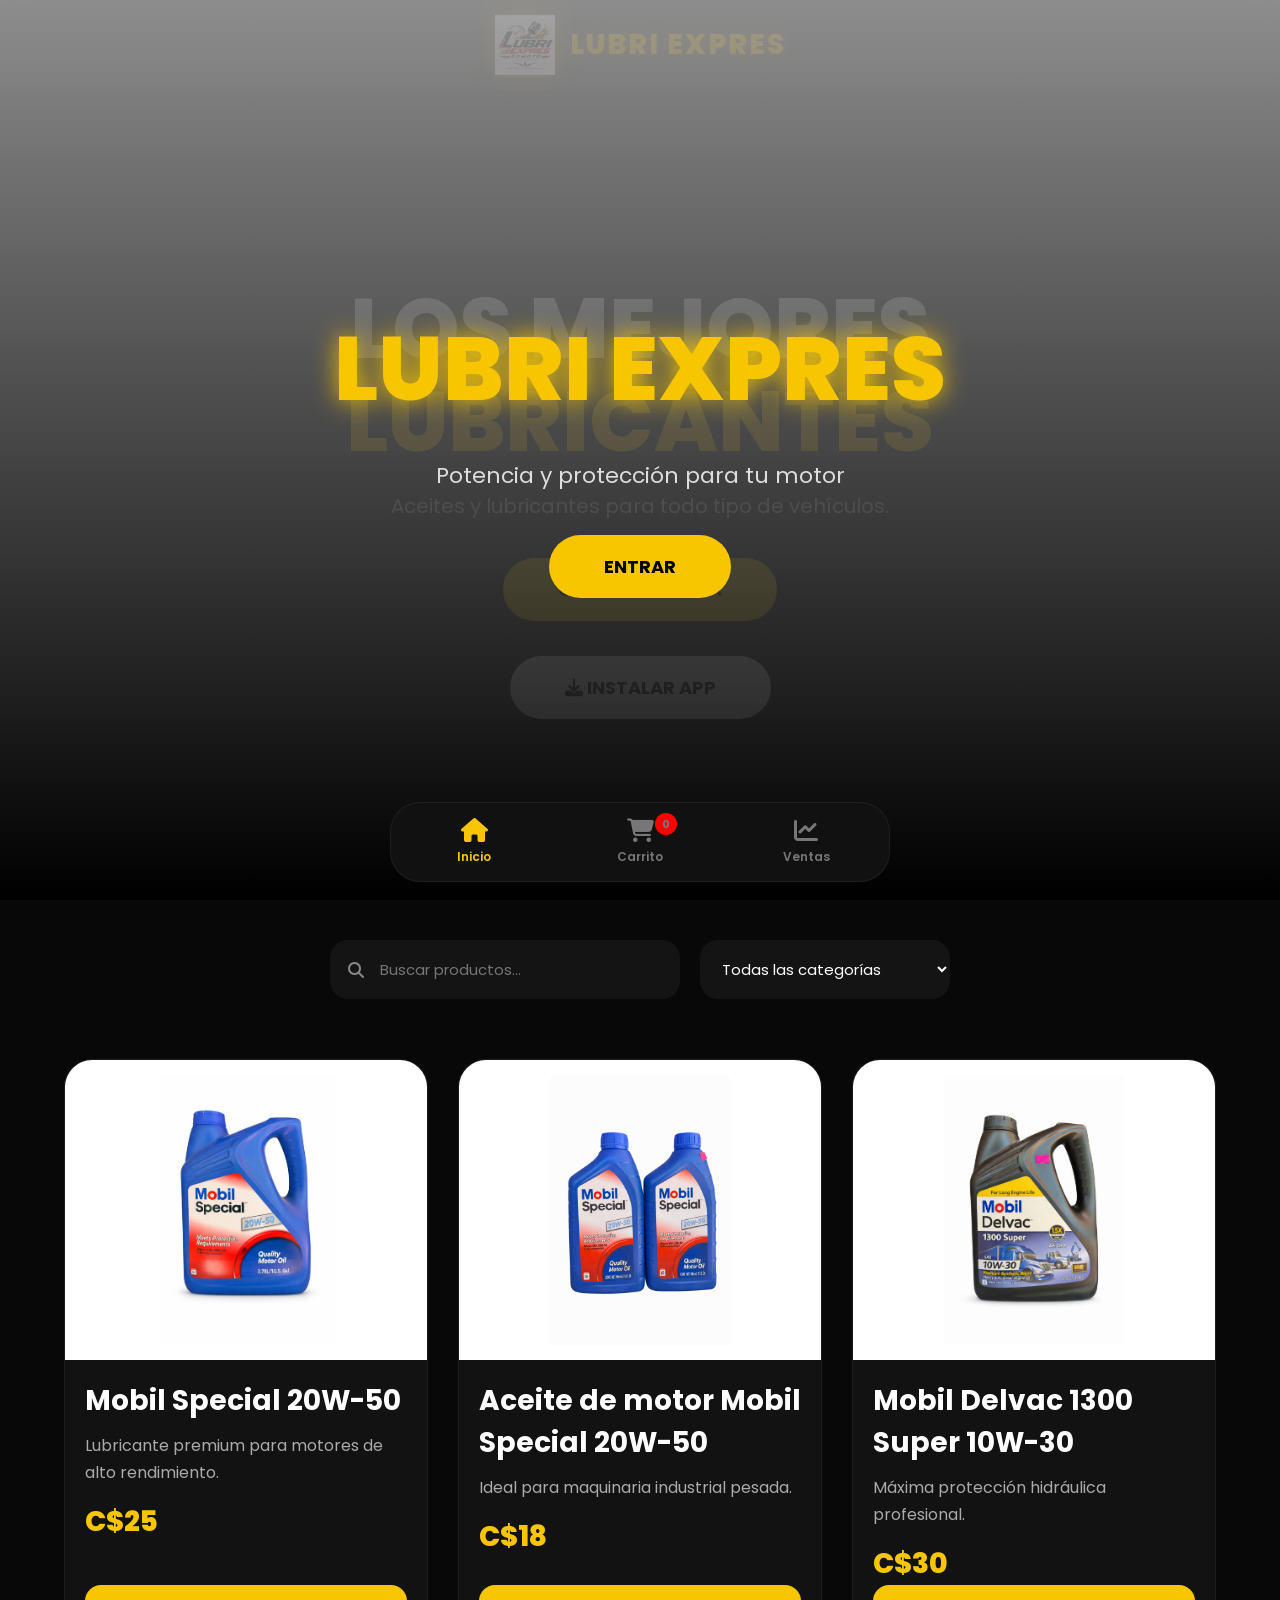
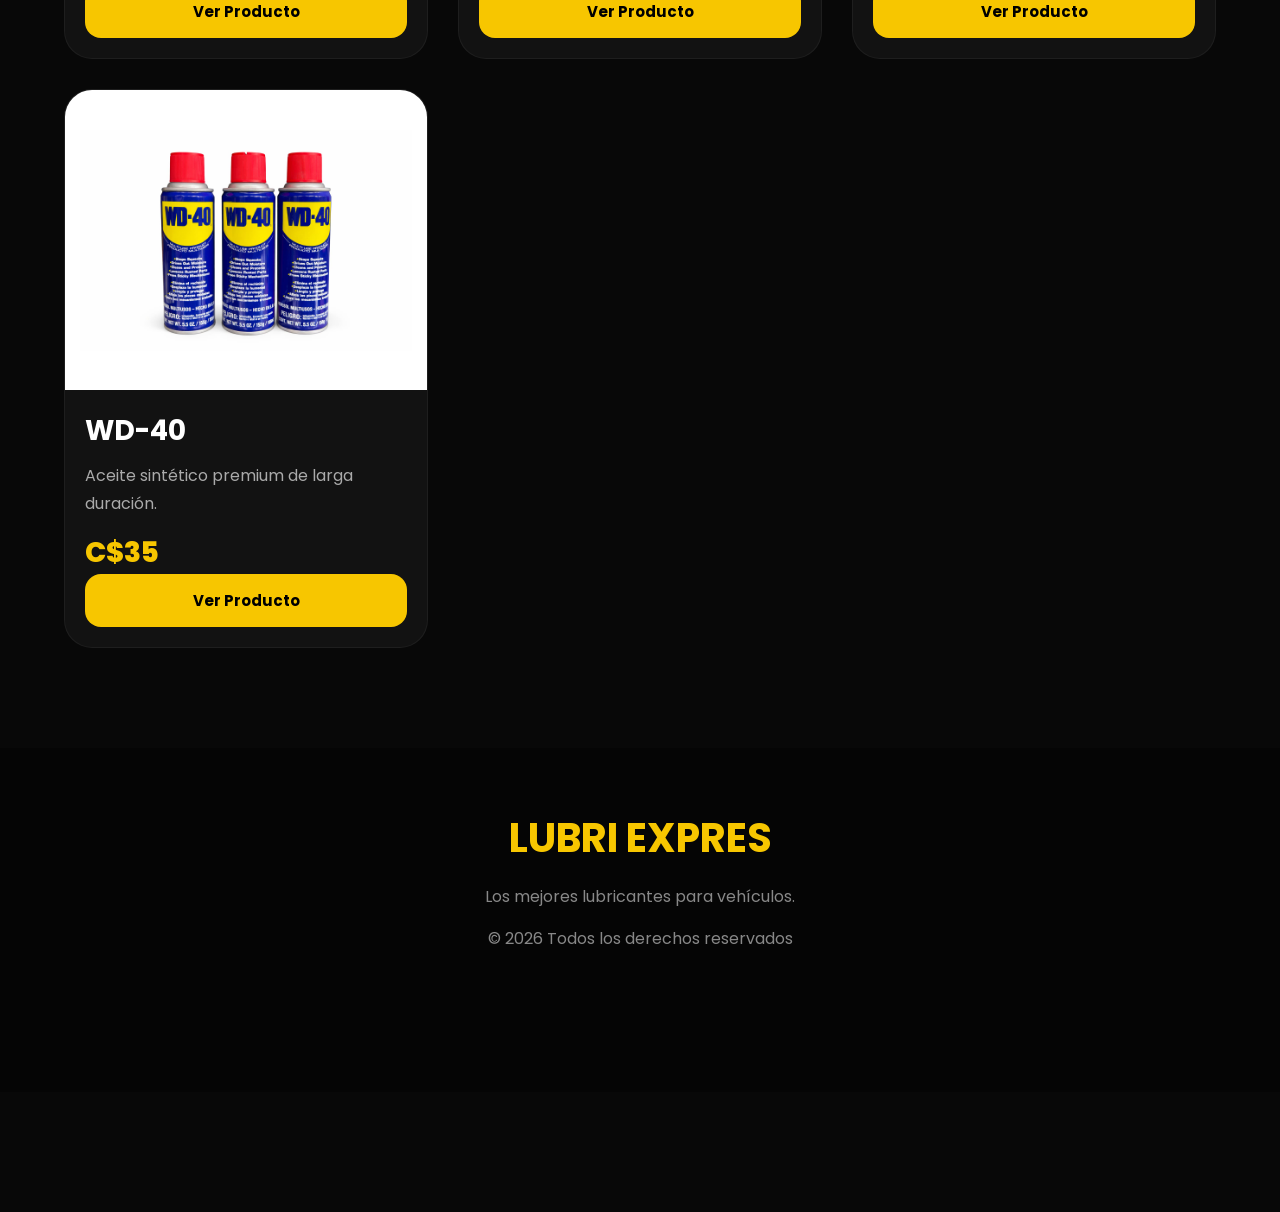
==== index.html @ b1c3447f "YA" ====
<!DOCTYPE html>
<html lang="es">
<head>

<meta charset="UTF-8">
<meta name="viewport" content="width=device-width, initial-scale=1.0">

<title>LUBRI EXPRES</title>

<link rel="icon" href="logo.jpeg">

<link rel="manifest" href="manifest.json">

<meta name="theme-color" content="#f7c600">
<meta name="mobile-web-app-capable" content="yes">
<meta name="apple-mobile-web-app-capable" content="yes">
<meta name="apple-mobile-web-app-status-bar-style" content="black">

<!-- ICONOS -->
<link rel="stylesheet"
href="https://cdnjs.cloudflare.com/ajax/libs/font-awesome/6.5.1/css/all.min.css"/>

<!-- FUENTE -->
<link rel="preconnect" href="https://fonts.googleapis.com">

<link href="https://fonts.googleapis.com/css2?family=Poppins:wght@300;400;500;600;700;800&display=swap"
rel="stylesheet">

<style>

*{
margin:0;
padding:0;
box-sizing:border-box;
font-family:'Poppins',sans-serif;
scroll-behavior:smooth;
}

body{
background:#080808;
color:white;
overflow-x:hidden;
padding-bottom:120px;
}

/* SCROLL */

::-webkit-scrollbar{
width:6px;
}

::-webkit-scrollbar-thumb{
background:#f7c600;
border-radius:20px;
}

/* PANTALLA INICIO */

.inicio{
position:fixed;
top:0;
left:0;
width:100%;
height:100vh;
background:
linear-gradient(rgb(151 151 151 / 88%),rgba(0,0,0,.94)),
url('https://images.unsplash.com/photo-1503376780353-7e6692767b70?q=80&w=1600');
background-size:cover;
background-position:center;
display:flex;
justify-content:center;
align-items:center;
flex-direction:column;
z-index:999999;
padding:20px;
text-align:center;
transition:1s;
}

.inicio h1{
font-size:90px;
font-weight:800;
color:#f7c600;
text-shadow:0 0 25px #f7c600;
}

.inicio p{
margin-top:20px;
font-size:22px;
color:#ddd;
max-width:700px;
line-height:1.7;
}

.inicio button{
margin-top:40px;
padding:18px 55px;
border:none;
border-radius:60px;
background:#f7c600;
font-size:18px;
font-weight:700;
cursor:pointer;
transition:.4s;
}

.inicio button:hover{
transform:scale(1.08);
}

/* HERO */

.hero{
min-height:100vh;
background:
linear-gradient(rgb(81 81 81 / 75%),rgba(0,0,0,.85)),
url('https://images.unsplash.com/photo-1487754180451-c456f719a1fc?q=80&w=1600');
background-size:cover;
background-position:center;
display:flex;
justify-content:center;
align-items:center;
flex-direction:column;
text-align:center;
padding:20px;
padding-top:120px;
}

.hero h1{
font-size:85px;
font-weight:800;
max-width:1000px;
line-height:1.1;
}

.hero span{
color:#f7c600;
}

.hero p{
margin-top:20px;
font-size:20px;
max-width:700px;
line-height:1.7;
color:#ddd;
}

.hero button{
margin-top:35px;
padding:18px 55px;
border:none;
border-radius:60px;
background:#f7c600;
font-size:18px;
font-weight:700;
cursor:pointer;
transition:.4s;
}

.hero button:hover{
transform:scale(1.08);
}

#installBtn{
background:white;
color:black;
display:none;
}

#installBtn:hover{
background:#f7c600;
}

/* FILTROS */

.filtros{
padding:40px 5%;
display:flex;
justify-content:center;
gap:20px;
flex-wrap:wrap;
}

.search-box{
position:relative;
width:350px;
}

.search-box i{
position:absolute;
left:18px;
top:50%;
transform:translateY(-50%);
color:#888;
}

.search-box input{
width:100%;
padding:18px 18px 18px 50px;
background:#141414;
border:none;
border-radius:18px;
color:white;
font-size:15px;
outline:none;
}

select{
padding:18px;
width:250px;
background:#141414;
border:none;
border-radius:18px;
color:white;
font-size:15px;
outline:none;
}

/* PRODUCTOS */

.productos{
padding:20px 5%;
display:grid;
grid-template-columns:
repeat(auto-fit,minmax(300px,1fr));
gap:30px;
}

.card{
background:#121212;
border-radius:28px;
overflow:hidden;
border:1px solid rgba(255,255,255,.05);
transition:.4s;
display:flex;
flex-direction:column;
}

.card:hover{
transform:translateY(-10px);
box-shadow:
0 0 30px rgba(247,198,0,.12),
0 20px 40px rgba(0,0,0,.5);
}

.card-img{
width:100%;
height:300px;
background:#ffffff;
display:flex;
justify-content:center;
align-items:center;
padding:15px;
}

.card-img img{
width:100%;
height:100%;
object-fit:contain;
display:block;
}

.card-content{
padding:20px;
display:flex;
flex-direction:column;
flex:1;
}

.card h3{
font-size:28px;
font-weight:700;
}

.card p{
margin-top:10px;
color:#aaa;
line-height:1.7;
}

.precio{
margin-top:15px;
font-size:28px;
font-weight:800;
color:#f7c600;
}

.card button{
margin-top:auto;
width:100%;
padding:15px;
border:none;
border-radius:16px;
background:#f7c600;
font-size:15px;
font-weight:700;
cursor:pointer;
transition:.3s;
}

.card button:hover{
background:white;
}

/* MODAL */

.modal{
position:fixed;
top:0;
left:0;
width:100%;
height:100%;
background:rgba(0,0,0,.92);
display:none;
justify-content:center;
align-items:center;
padding:20px;
z-index:99999;
}

.modal-content{
background:#101010;
width:100%;
max-width:750px;
border-radius:35px;
overflow:hidden;
animation:show .4s;
border:1px solid rgba(255,255,255,.05);
}

@keyframes show{

from{
transform:scale(.7);
opacity:0;
}

to{
transform:scale(1);
opacity:1;
}

}

.modal-img-box{
position:relative;
background:#ffffff;
display:flex;
justify-content:center;
align-items:center;
padding:20px;
}

.modal-content img{
width:100%;
height:450px;
object-fit:contain;
display:block;
}

.modal-arrows{
position:absolute;
top:50%;
left:0;
width:100%;
display:flex;
justify-content:space-between;
padding:0 15px;
transform:translateY(-50%);
}

.modal-arrows button{
width:50px;
height:50px;
border:none;
border-radius:50%;
background:rgba(0,0,0,.6);
color:white;
font-size:18px;
cursor:pointer;
transition:.3s;
}

.modal-arrows button:hover{
background:#f7c600;
color:black;
}

.modal-info{
padding:30px;
}

.modal-info h2{
font-size:42px;
}

.modal-info p{
margin-top:15px;
line-height:1.8;
color:#bbb;
}

.modal-price{
margin-top:20px;
font-size:36px;
font-weight:800;
color:#f7c600;
}

.modal-buttons{
margin-top:30px;
display:flex;
gap:15px;
}

.modal-buttons button{
flex:1;
padding:16px;
border:none;
border-radius:16px;
font-size:16px;
font-weight:700;
cursor:pointer;
transition:.3s;
}

.close{
background:#ff2d2d;
color:white;
}

.cart{
background:#f7c600;
}

.close:hover{
opacity:.8;
}

.cart:hover{
background:white;
}

/* FOOTER */

footer{
margin-top:80px;
padding:60px 20px 140px;
text-align:center;
background:#050505;
}

footer h2{
font-size:40px;
color:#f7c600;
}

footer p{
margin-top:15px;
color:#888;
line-height:1.7;
}

/* NAV APP */

.bottom-nav{
position:fixed;
bottom:18px;
left:50%;
transform:translateX(-50%);
width:92%;
max-width:500px;
height:80px;
background:rgba(18,18,18,.96);
backdrop-filter:blur(20px);
border-radius:30px;
display:flex;
justify-content:space-around;
align-items:center;
border:1px solid rgba(255,255,255,.06);
z-index:999999;
}

.bottom-btn{
position:relative;
background:none;
border:none;
display:flex;
flex-direction:column;
align-items:center;
justify-content:center;
gap:6px;
color:#777;
font-size:12px;
font-weight:600;
cursor:pointer;
width:100%;
height:100%;
transition:.3s;
}

.bottom-btn i{
font-size:24px;
}

.bottom-btn.active{
color:#f7c600;
}

.bottom-btn:hover{
color:#f7c600;
}

.cart-badge{
position:absolute;
top:10px;
right:28%;
background:red;
min-width:22px;
height:22px;
padding:0 6px;
border-radius:50px;
display:flex;
justify-content:center;
align-items:center;
font-size:11px;
font-weight:bold;
}

/* HEADER */

.header{
position:fixed;
top:0;
left:0;
width:100%;
height:90px;
background:rgba(255, 255, 255, .05);
backdrop-filter:blur(12px);
display:flex;
justify-content:center;
align-items:center;
z-index:99999;
border-bottom:1px solid rgba(255,255,255,.05);
}

.logo-container{
display:flex;
align-items:center;
gap:15px;
}

.logo-container img{
width:60px;
height:60px;
object-fit:contain;
filter:drop-shadow(0 0 10px rgba(247,198,0,.5));
}

.logo-container h2{
font-size:28px;
font-weight:800;
color:#f7c600;
letter-spacing:2px;
text-shadow:0 0 15px rgba(247,198,0,.4);
}

/* RESPONSIVE */

@media(max-width:900px){

.hero h1{
font-size:60px;
}

.productos{
grid-template-columns:
repeat(2,1fr);
}

.card-img{
height:240px;
}

}

@media(max-width:600px){

.hero h1{
font-size:38px;
}

.hero p{
font-size:15px;
}

.inicio h1{
font-size:45px;
}

.inicio p{
font-size:16px;
}

.search-box,
select{
width:100%;
}

.productos{
grid-template-columns:
repeat(2,1fr);
gap:14px;
padding:12px;
}

.card-img{
height:180px;
padding:10px;
}

.card-content{
padding:12px;
}

.card h3{
font-size:16px;
}

.card p{
font-size:12px;
}

.precio{
font-size:20px;
}

.card button{
padding:12px;
font-size:13px;
margin-top:15px;
}

.modal-content img{
height:260px;
}

.modal-info h2{
font-size:28px;
}

.modal-price{
font-size:28px;
}

.modal-buttons{
flex-direction:column;
}

.bottom-nav{
height:75px;
}

}

</style>
</head>

<body>

<header class="header">

<div class="logo-container">

<img src="logo.jpeg" alt="LUBRI EXPRES">

<h2>LUBRI EXPRES</h2>

</div>

</header>

<div class="inicio" id="inicio">

<h1>LUBRI EXPRES</h1>

<p>
Potencia y protección para tu motor
</p>

<button onclick="entrar()">
ENTRAR
</button>

</div>

<section class="hero">

<h1>
LOS MEJORES <span>LUBRICANTES</span>
</h1>

<p>
Aceites y lubricantes para todo tipo de vehículos.
</p>

<button onclick="document.getElementById('productos').scrollIntoView({behavior:'smooth'})">
COMPRAR AHORA
</button>
<button id="installBtn"
onclick="instalarApp()"
style="display:inline-block;">
<i class="fa-solid fa-download"></i>
INSTALAR APP
</button>

</section>

<section class="filtros">

<div class="search-box">

<i class="fa-solid fa-magnifying-glass"></i>

<input
type="text"
id="buscador"
placeholder="Buscar productos..."
>

</div>

<select id="categoria">

<option value="todos">
Todas las categorías
</option>

<option value="motor">
Aceite Motor
</option>

<option value="grasa">
Grasas
</option>

<option value="hidraulico">
Hidráulico
</option>

</select>

</section>

<section class="productos" id="productos"></section>

<div class="modal" id="modal">

<div class="modal-content">

<div class="modal-img-box">

<img id="modal-img">

<div class="modal-arrows">

<button onclick="anteriorImagen()">
<i class="fa-solid fa-chevron-left"></i>
</button>

<button onclick="siguienteImagen()">
<i class="fa-solid fa-chevron-right"></i>
</button>

</div>

</div>

<div class="modal-info">

<h2 id="modal-title"></h2>

<p id="modal-desc"></p>

<div class="modal-price" id="modal-price"></div>

<div class="modal-buttons">

<button class="close"
onclick="cerrarModal()">
Cerrar
</button>

<button class="cart"
onclick="agregarCarrito()">
Agregar al carrito
</button>

</div>

</div>

</div>

</div>

<footer>

<h2>LUBRI EXPRES</h2>

<p>
Los mejores lubricantes para vehículos.
</p>

<p>
© 2026 Todos los derechos reservados
</p>

</footer>

<div class="bottom-nav">

<button class="bottom-btn active">

<i class="fa-solid fa-house"></i>

<span>Inicio</span>

</button>

<button class="bottom-btn"
onclick="window.location.href='carrito.html'">

<i class="fa-solid fa-cart-shopping"></i>

<span>Carrito</span>

<div class="cart-badge"
id="cart-count">
0
</div>

</button>

<button class="bottom-btn">

<i class="fa-solid fa-chart-line"></i>

<span>Ventas</span>

</button>

</div>

<script src="funcion.js"></script>

</body>
</html>
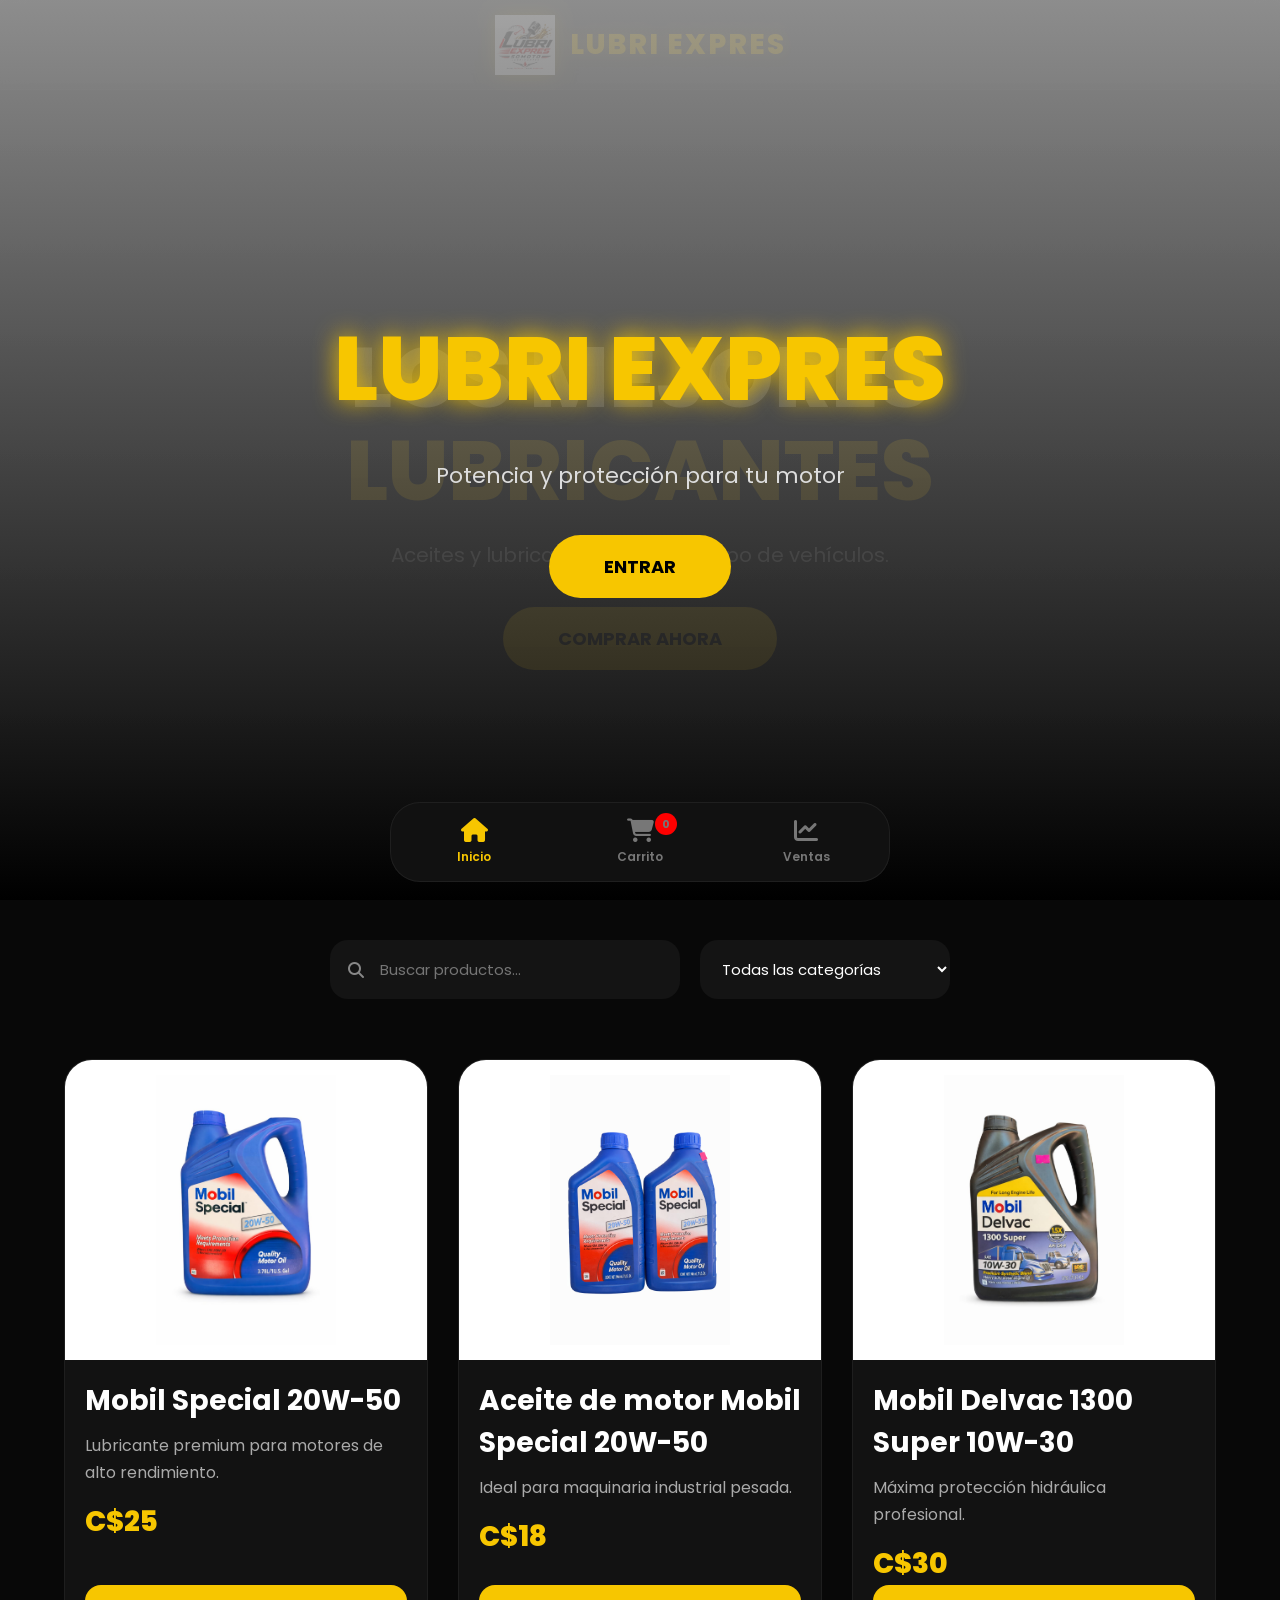
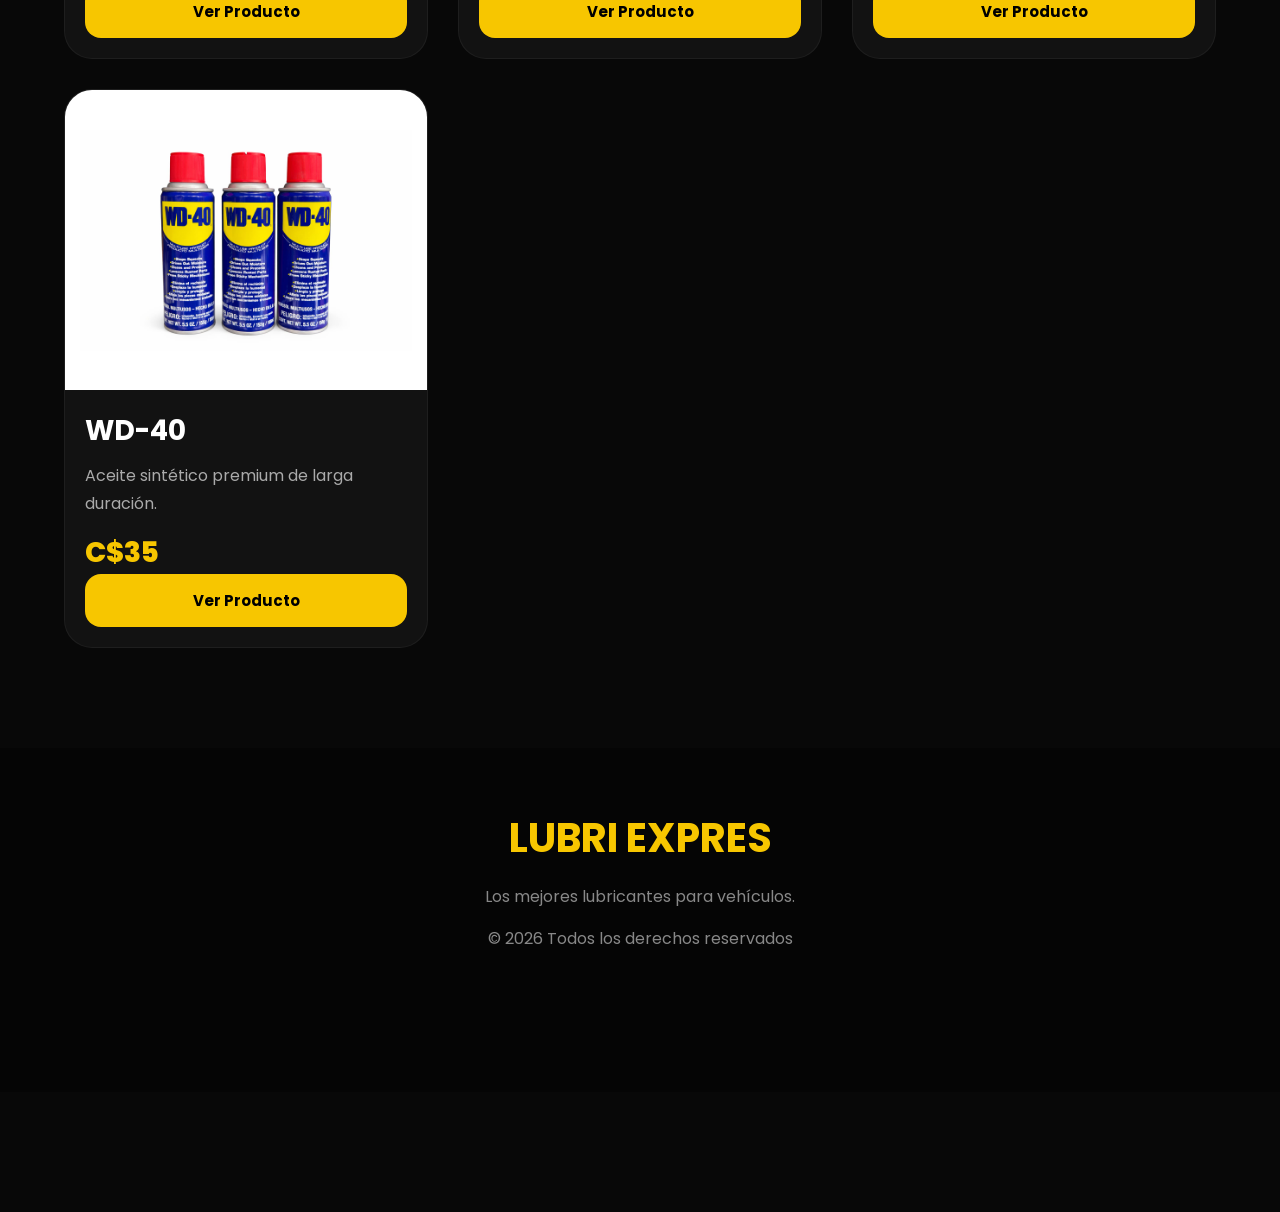
==== commit 4d019e98: "YA" ====
--- a/index.html
+++ b/index.html
@@ -1,4 +1,3 @@
-
 <!DOCTYPE html>
 <html lang="es">
 <head>
@@ -708,9 +707,8 @@
 <button onclick="document.getElementById('productos').scrollIntoView({behavior:'smooth'})">
 COMPRAR AHORA
 </button>
-<button id="installBtn"
-onclick="instalarApp()"
-style="display:inline-block;">
+
+<button id="installBtn" onclick="instalarApp()">
 <i class="fa-solid fa-download"></i>
 INSTALAR APP
 </button>
@@ -856,4 +854,4 @@
 <script src="funcion.js"></script>
 
 </body>
-</html>
+</html>
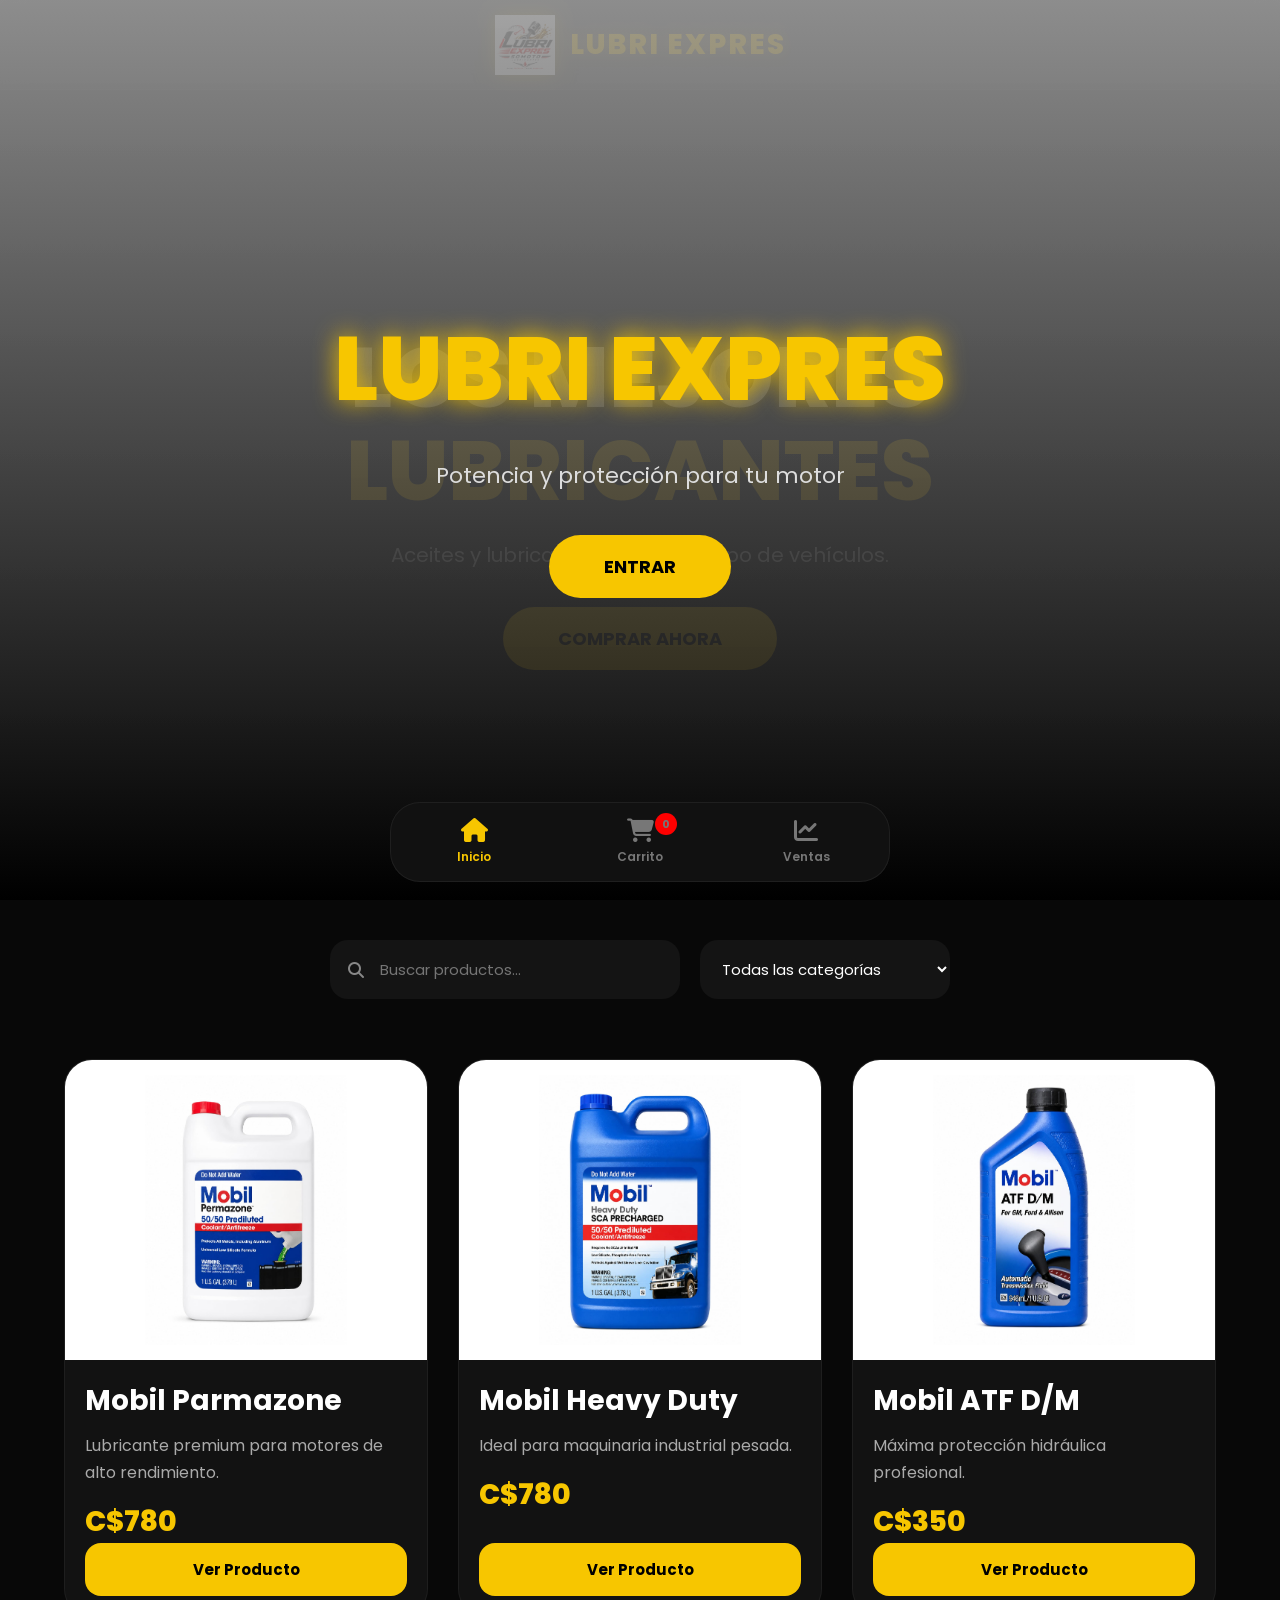
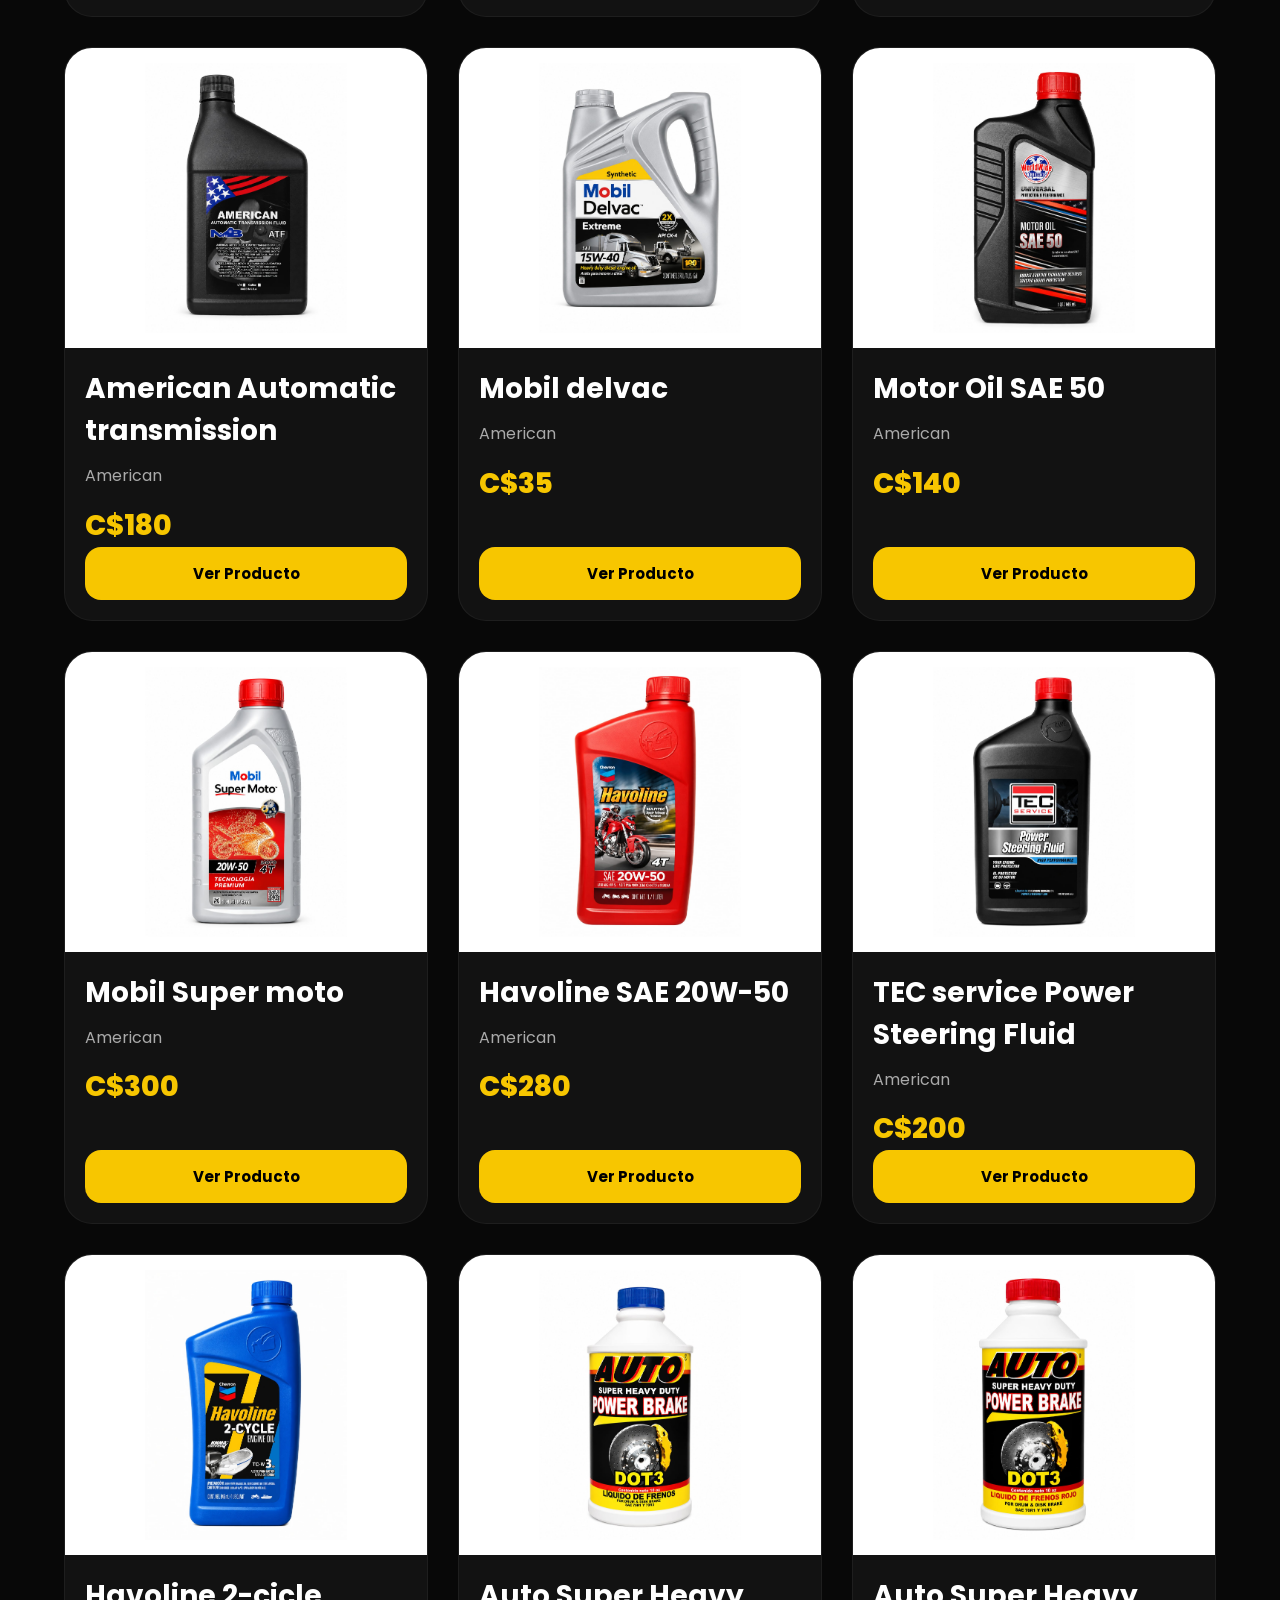
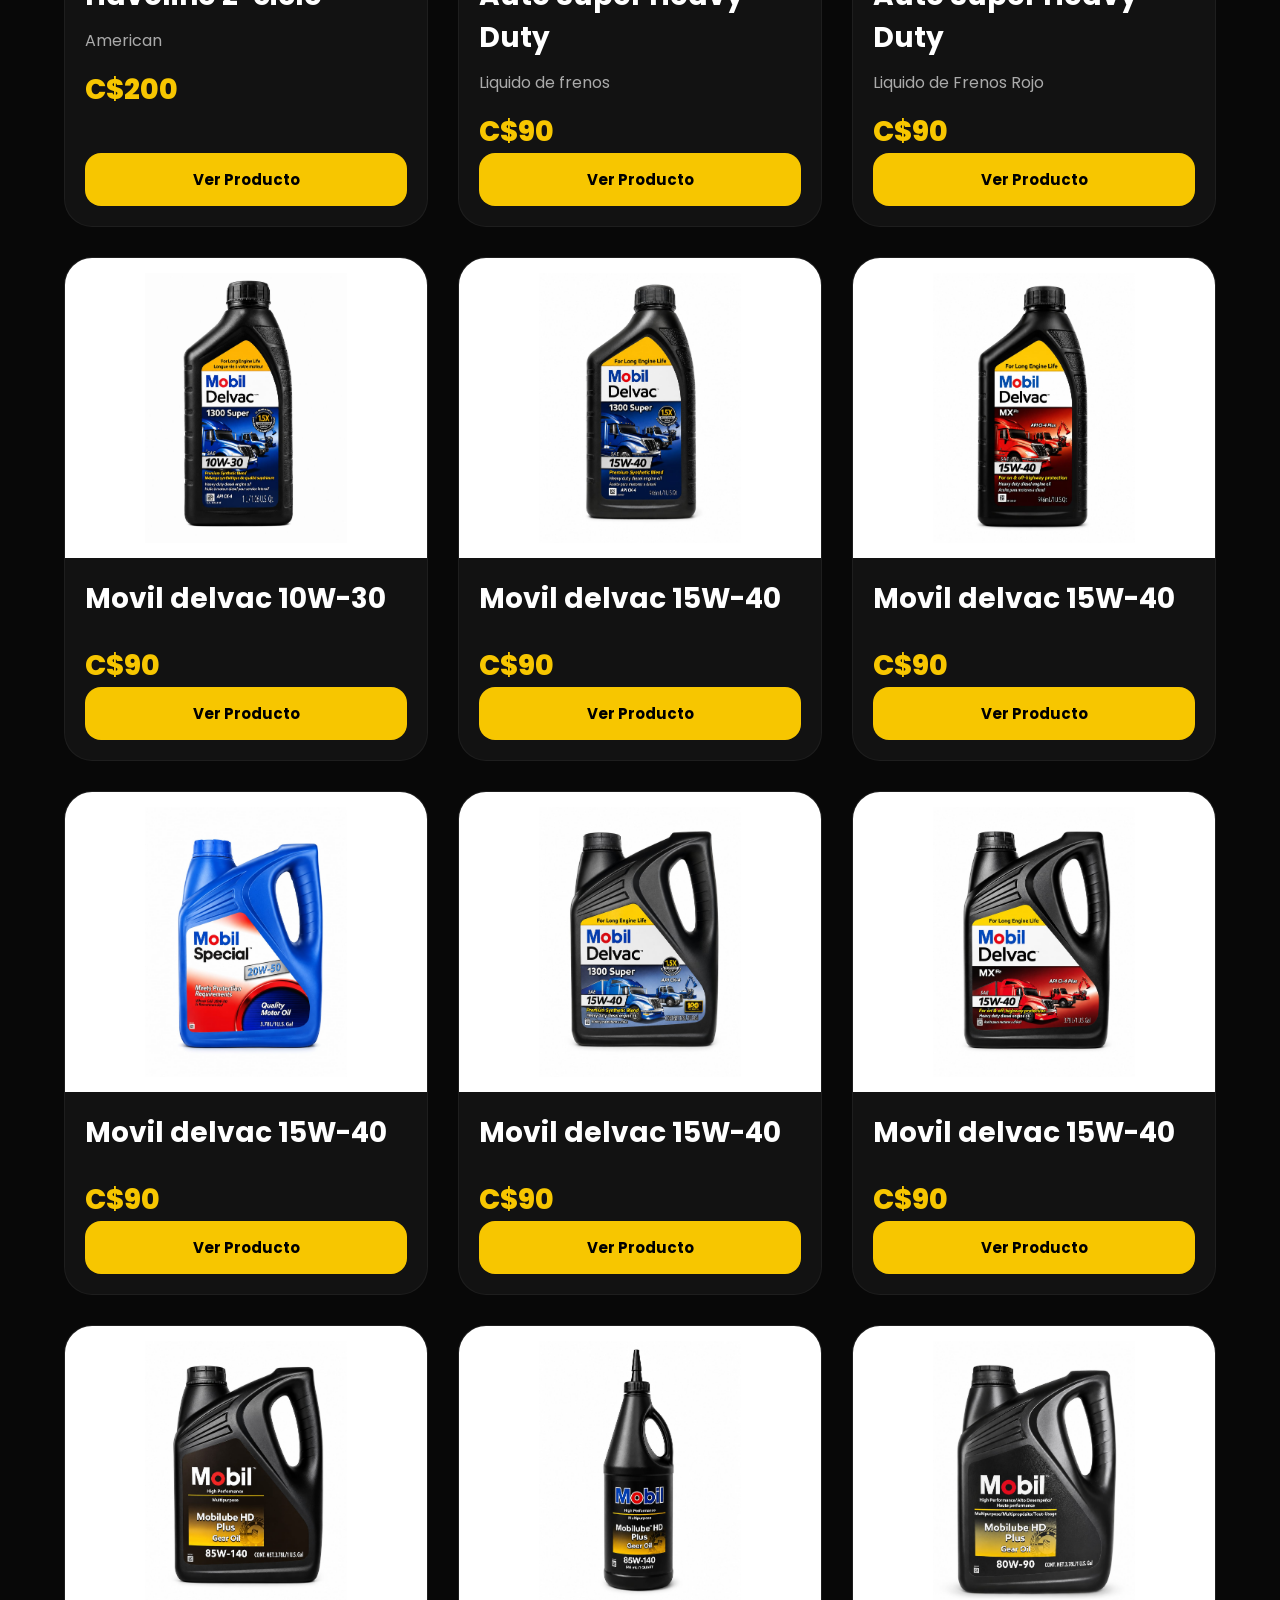
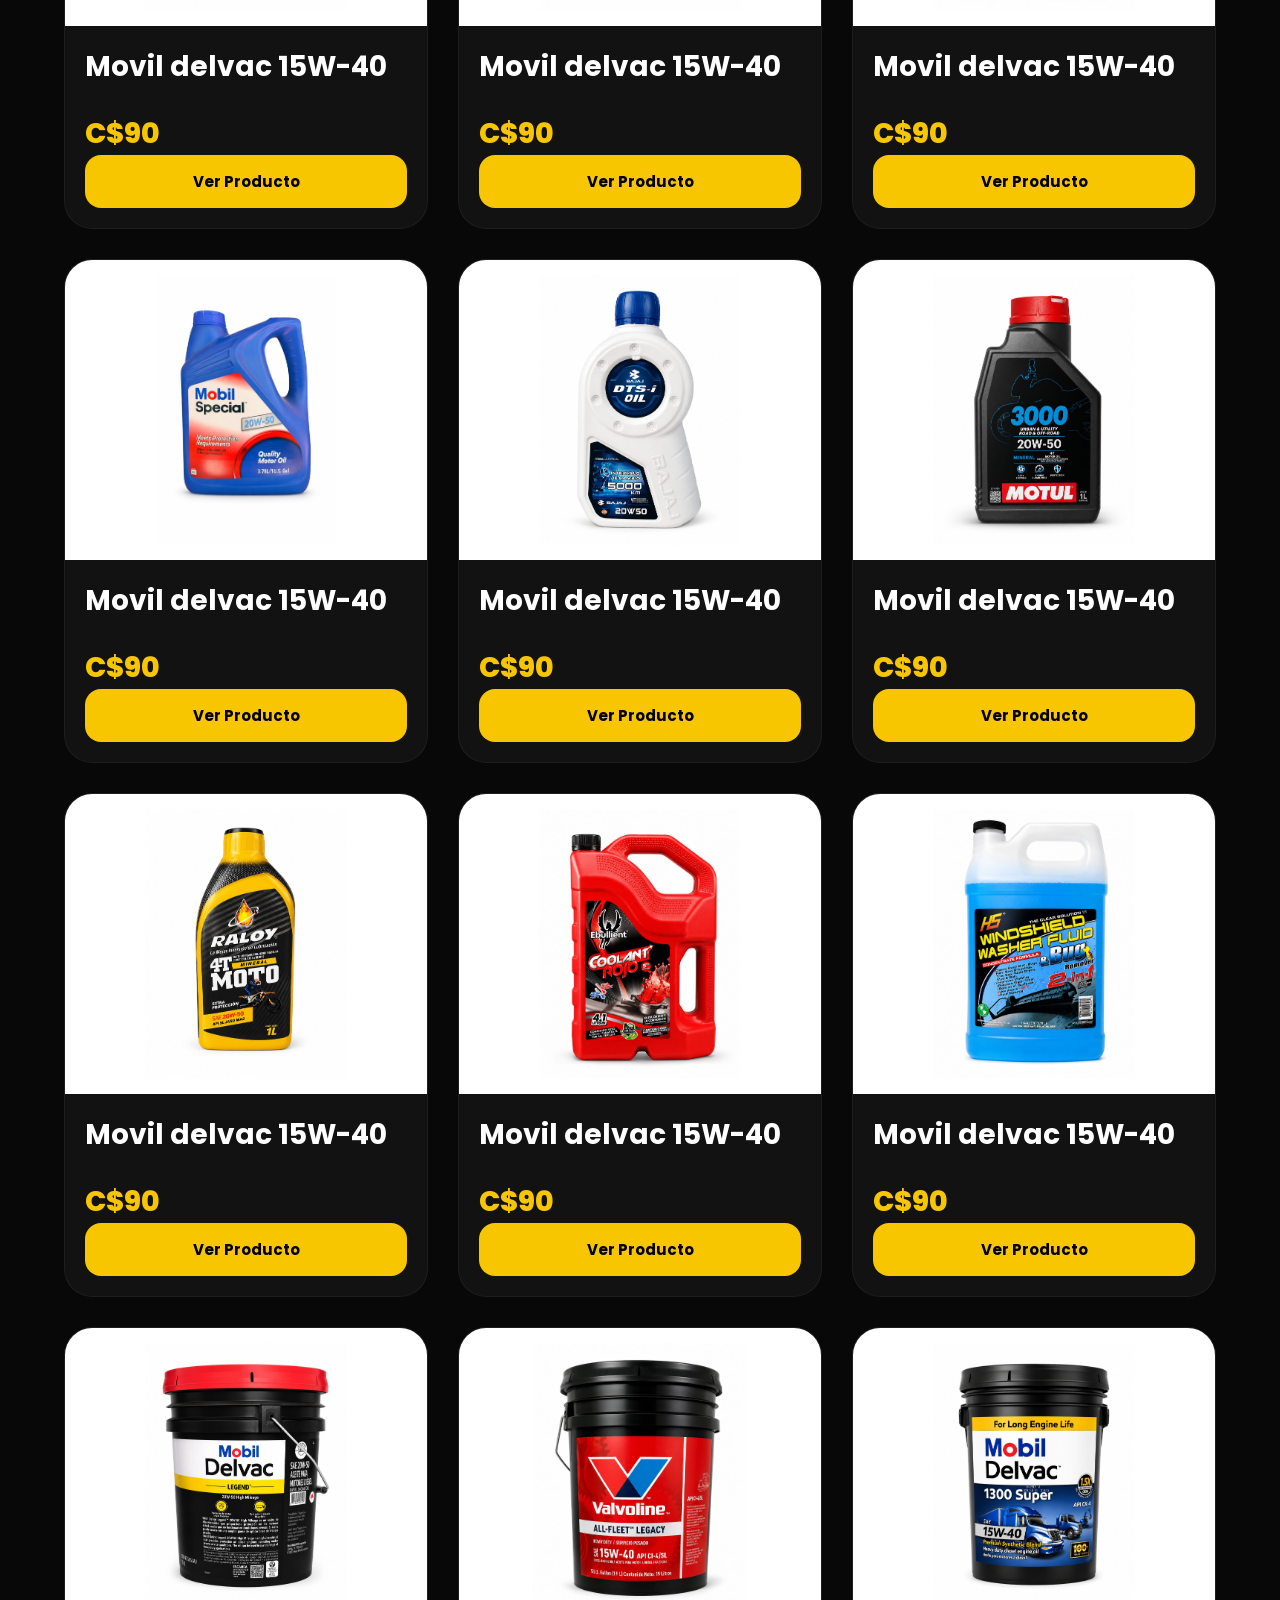
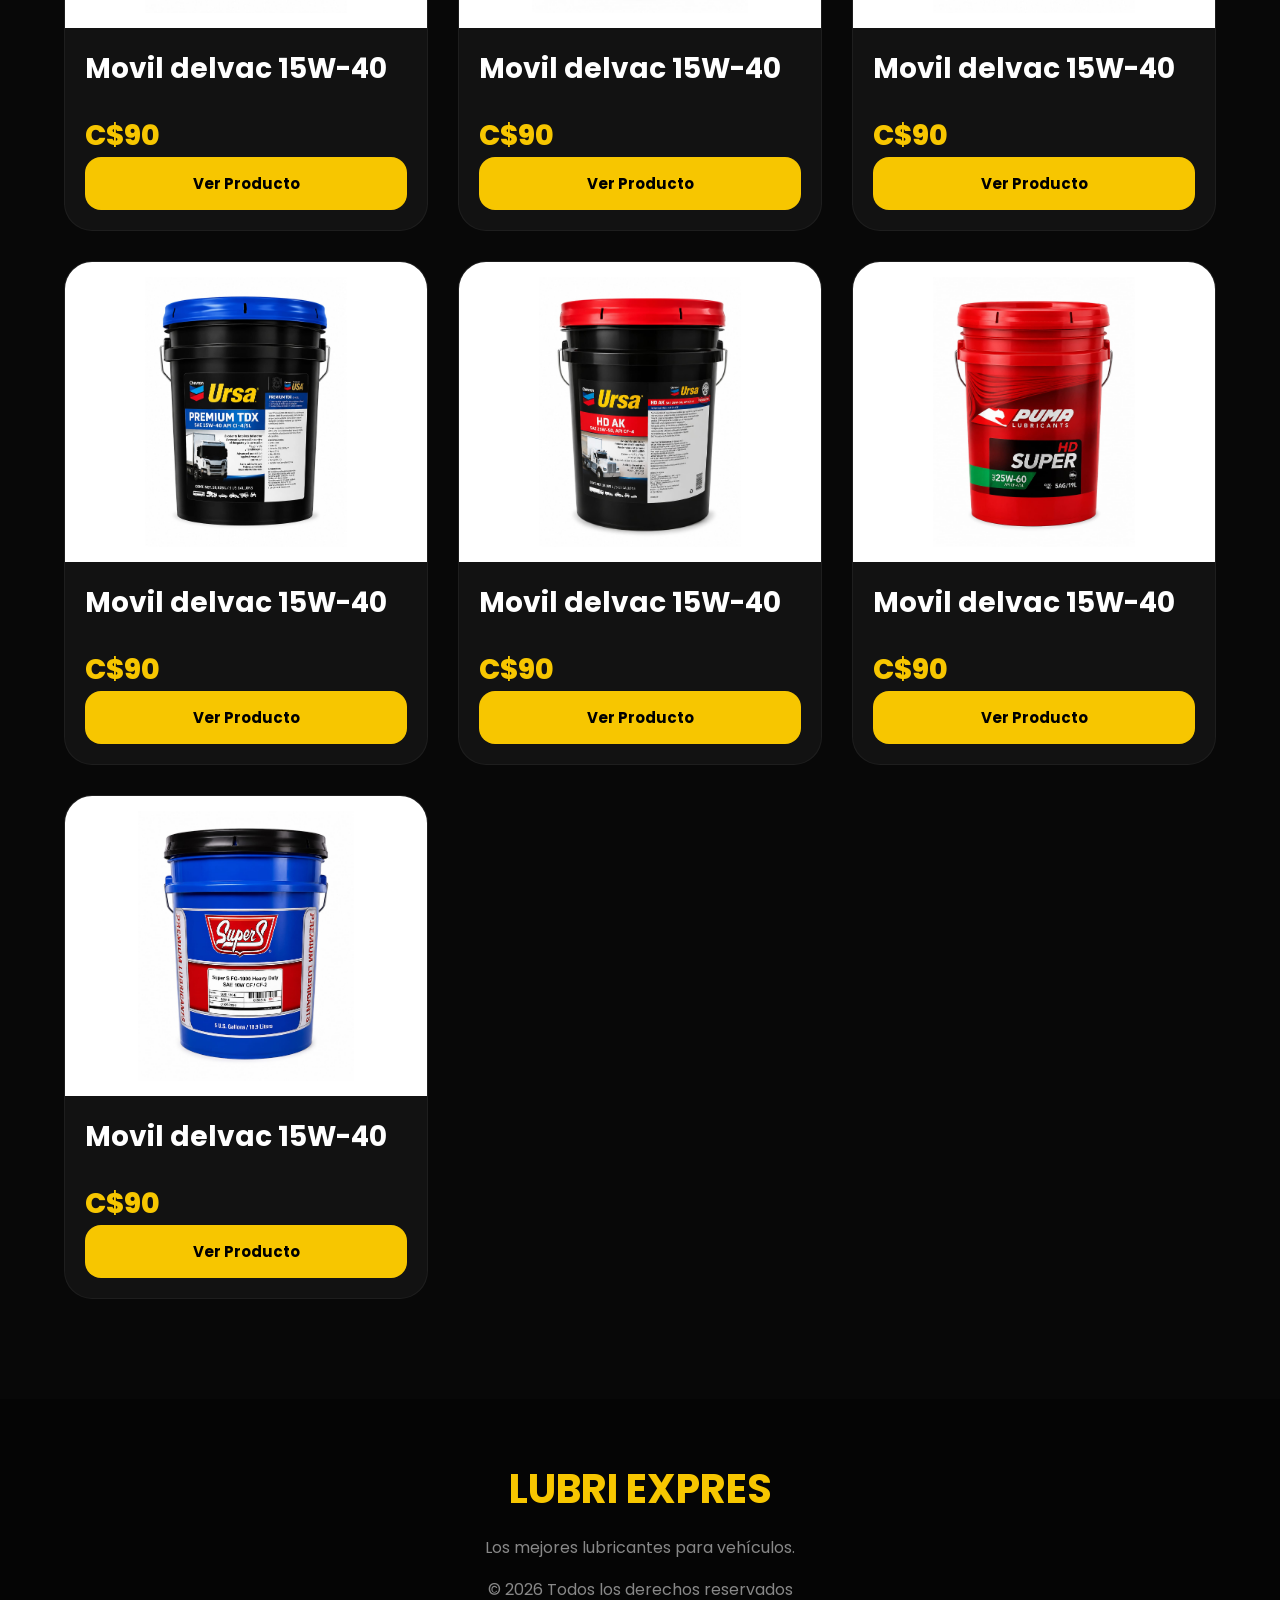
==== commit 206cdf73: "ya" ====
--- a/index.html
+++ b/index.html
@@ -8,7 +8,7 @@
 <title>LUBRI EXPRES</title>
 
 <link rel="icon" href="logo.jpeg">
-
+<link rel="stylesheet" href="style.css">
 <link rel="manifest" href="manifest.json">
 
 <meta name="theme-color" content="#f7c600">
@@ -26,644 +26,6 @@
 <link href="https://fonts.googleapis.com/css2?family=Poppins:wght@300;400;500;600;700;800&display=swap"
 rel="stylesheet">
 
-<style>
-
-*{
-margin:0;
-padding:0;
-box-sizing:border-box;
-font-family:'Poppins',sans-serif;
-scroll-behavior:smooth;
-}
-
-body{
-background:#080808;
-color:white;
-overflow-x:hidden;
-padding-bottom:120px;
-}
-
-/* SCROLL */
-
-::-webkit-scrollbar{
-width:6px;
-}
-
-::-webkit-scrollbar-thumb{
-background:#f7c600;
-border-radius:20px;
-}
-
-/* PANTALLA INICIO */
-
-.inicio{
-position:fixed;
-top:0;
-left:0;
-width:100%;
-height:100vh;
-background:
-linear-gradient(rgb(151 151 151 / 88%),rgba(0,0,0,.94)),
-url('https://images.unsplash.com/photo-1503376780353-7e6692767b70?q=80&w=1600');
-background-size:cover;
-background-position:center;
-display:flex;
-justify-content:center;
-align-items:center;
-flex-direction:column;
-z-index:999999;
-padding:20px;
-text-align:center;
-transition:1s;
-}
-
-.inicio h1{
-font-size:90px;
-font-weight:800;
-color:#f7c600;
-text-shadow:0 0 25px #f7c600;
-}
-
-.inicio p{
-margin-top:20px;
-font-size:22px;
-color:#ddd;
-max-width:700px;
-line-height:1.7;
-}
-
-.inicio button{
-margin-top:40px;
-padding:18px 55px;
-border:none;
-border-radius:60px;
-background:#f7c600;
-font-size:18px;
-font-weight:700;
-cursor:pointer;
-transition:.4s;
-}
-
-.inicio button:hover{
-transform:scale(1.08);
-}
-
-/* HERO */
-
-.hero{
-min-height:100vh;
-background:
-linear-gradient(rgb(81 81 81 / 75%),rgba(0,0,0,.85)),
-url('https://images.unsplash.com/photo-1487754180451-c456f719a1fc?q=80&w=1600');
-background-size:cover;
-background-position:center;
-display:flex;
-justify-content:center;
-align-items:center;
-flex-direction:column;
-text-align:center;
-padding:20px;
-padding-top:120px;
-}
-
-.hero h1{
-font-size:85px;
-font-weight:800;
-max-width:1000px;
-line-height:1.1;
-}
-
-.hero span{
-color:#f7c600;
-}
-
-.hero p{
-margin-top:20px;
-font-size:20px;
-max-width:700px;
-line-height:1.7;
-color:#ddd;
-}
-
-.hero button{
-margin-top:35px;
-padding:18px 55px;
-border:none;
-border-radius:60px;
-background:#f7c600;
-font-size:18px;
-font-weight:700;
-cursor:pointer;
-transition:.4s;
-}
-
-.hero button:hover{
-transform:scale(1.08);
-}
-
-#installBtn{
-background:white;
-color:black;
-display:none;
-}
-
-#installBtn:hover{
-background:#f7c600;
-}
-
-/* FILTROS */
-
-.filtros{
-padding:40px 5%;
-display:flex;
-justify-content:center;
-gap:20px;
-flex-wrap:wrap;
-}
-
-.search-box{
-position:relative;
-width:350px;
-}
-
-.search-box i{
-position:absolute;
-left:18px;
-top:50%;
-transform:translateY(-50%);
-color:#888;
-}
-
-.search-box input{
-width:100%;
-padding:18px 18px 18px 50px;
-background:#141414;
-border:none;
-border-radius:18px;
-color:white;
-font-size:15px;
-outline:none;
-}
-
-select{
-padding:18px;
-width:250px;
-background:#141414;
-border:none;
-border-radius:18px;
-color:white;
-font-size:15px;
-outline:none;
-}
-
-/* PRODUCTOS */
-
-.productos{
-padding:20px 5%;
-display:grid;
-grid-template-columns:
-repeat(auto-fit,minmax(300px,1fr));
-gap:30px;
-}
-
-.card{
-background:#121212;
-border-radius:28px;
-overflow:hidden;
-border:1px solid rgba(255,255,255,.05);
-transition:.4s;
-display:flex;
-flex-direction:column;
-}
-
-.card:hover{
-transform:translateY(-10px);
-box-shadow:
-0 0 30px rgba(247,198,0,.12),
-0 20px 40px rgba(0,0,0,.5);
-}
-
-.card-img{
-width:100%;
-height:300px;
-background:#ffffff;
-display:flex;
-justify-content:center;
-align-items:center;
-padding:15px;
-}
-
-.card-img img{
-width:100%;
-height:100%;
-object-fit:contain;
-display:block;
-}
-
-.card-content{
-padding:20px;
-display:flex;
-flex-direction:column;
-flex:1;
-}
-
-.card h3{
-font-size:28px;
-font-weight:700;
-}
-
-.card p{
-margin-top:10px;
-color:#aaa;
-line-height:1.7;
-}
-
-.precio{
-margin-top:15px;
-font-size:28px;
-font-weight:800;
-color:#f7c600;
-}
-
-.card button{
-margin-top:auto;
-width:100%;
-padding:15px;
-border:none;
-border-radius:16px;
-background:#f7c600;
-font-size:15px;
-font-weight:700;
-cursor:pointer;
-transition:.3s;
-}
-
-.card button:hover{
-background:white;
-}
-
-/* MODAL */
-
-.modal{
-position:fixed;
-top:0;
-left:0;
-width:100%;
-height:100%;
-background:rgba(0,0,0,.92);
-display:none;
-justify-content:center;
-align-items:center;
-padding:20px;
-z-index:99999;
-}
-
-.modal-content{
-background:#101010;
-width:100%;
-max-width:750px;
-border-radius:35px;
-overflow:hidden;
-animation:show .4s;
-border:1px solid rgba(255,255,255,.05);
-}
-
-@keyframes show{
-
-from{
-transform:scale(.7);
-opacity:0;
-}
-
-to{
-transform:scale(1);
-opacity:1;
-}
-
-}
-
-.modal-img-box{
-position:relative;
-background:#ffffff;
-display:flex;
-justify-content:center;
-align-items:center;
-padding:20px;
-}
-
-.modal-content img{
-width:100%;
-height:450px;
-object-fit:contain;
-display:block;
-}
-
-.modal-arrows{
-position:absolute;
-top:50%;
-left:0;
-width:100%;
-display:flex;
-justify-content:space-between;
-padding:0 15px;
-transform:translateY(-50%);
-}
-
-.modal-arrows button{
-width:50px;
-height:50px;
-border:none;
-border-radius:50%;
-background:rgba(0,0,0,.6);
-color:white;
-font-size:18px;
-cursor:pointer;
-transition:.3s;
-}
-
-.modal-arrows button:hover{
-background:#f7c600;
-color:black;
-}
-
-.modal-info{
-padding:30px;
-}
-
-.modal-info h2{
-font-size:42px;
-}
-
-.modal-info p{
-margin-top:15px;
-line-height:1.8;
-color:#bbb;
-}
-
-.modal-price{
-margin-top:20px;
-font-size:36px;
-font-weight:800;
-color:#f7c600;
-}
-
-.modal-buttons{
-margin-top:30px;
-display:flex;
-gap:15px;
-}
-
-.modal-buttons button{
-flex:1;
-padding:16px;
-border:none;
-border-radius:16px;
-font-size:16px;
-font-weight:700;
-cursor:pointer;
-transition:.3s;
-}
-
-.close{
-background:#ff2d2d;
-color:white;
-}
-
-.cart{
-background:#f7c600;
-}
-
-.close:hover{
-opacity:.8;
-}
-
-.cart:hover{
-background:white;
-}
-
-/* FOOTER */
-
-footer{
-margin-top:80px;
-padding:60px 20px 140px;
-text-align:center;
-background:#050505;
-}
-
-footer h2{
-font-size:40px;
-color:#f7c600;
-}
-
-footer p{
-margin-top:15px;
-color:#888;
-line-height:1.7;
-}
-
-/* NAV APP */
-
-.bottom-nav{
-position:fixed;
-bottom:18px;
-left:50%;
-transform:translateX(-50%);
-width:92%;
-max-width:500px;
-height:80px;
-background:rgba(18,18,18,.96);
-backdrop-filter:blur(20px);
-border-radius:30px;
-display:flex;
-justify-content:space-around;
-align-items:center;
-border:1px solid rgba(255,255,255,.06);
-z-index:999999;
-}
-
-.bottom-btn{
-position:relative;
-background:none;
-border:none;
-display:flex;
-flex-direction:column;
-align-items:center;
-justify-content:center;
-gap:6px;
-color:#777;
-font-size:12px;
-font-weight:600;
-cursor:pointer;
-width:100%;
-height:100%;
-transition:.3s;
-}
-
-.bottom-btn i{
-font-size:24px;
-}
-
-.bottom-btn.active{
-color:#f7c600;
-}
-
-.bottom-btn:hover{
-color:#f7c600;
-}
-
-.cart-badge{
-position:absolute;
-top:10px;
-right:28%;
-background:red;
-min-width:22px;
-height:22px;
-padding:0 6px;
-border-radius:50px;
-display:flex;
-justify-content:center;
-align-items:center;
-font-size:11px;
-font-weight:bold;
-}
-
-/* HEADER */
-
-.header{
-position:fixed;
-top:0;
-left:0;
-width:100%;
-height:90px;
-background:rgba(255, 255, 255, .05);
-backdrop-filter:blur(12px);
-display:flex;
-justify-content:center;
-align-items:center;
-z-index:99999;
-border-bottom:1px solid rgba(255,255,255,.05);
-}
-
-.logo-container{
-display:flex;
-align-items:center;
-gap:15px;
-}
-
-.logo-container img{
-width:60px;
-height:60px;
-object-fit:contain;
-filter:drop-shadow(0 0 10px rgba(247,198,0,.5));
-}
-
-.logo-container h2{
-font-size:28px;
-font-weight:800;
-color:#f7c600;
-letter-spacing:2px;
-text-shadow:0 0 15px rgba(247,198,0,.4);
-}
-
-/* RESPONSIVE */
-
-@media(max-width:900px){
-
-.hero h1{
-font-size:60px;
-}
-
-.productos{
-grid-template-columns:
-repeat(2,1fr);
-}
-
-.card-img{
-height:240px;
-}
-
-}
-
-@media(max-width:600px){
-
-.hero h1{
-font-size:38px;
-}
-
-.hero p{
-font-size:15px;
-}
-
-.inicio h1{
-font-size:45px;
-}
-
-.inicio p{
-font-size:16px;
-}
-
-.search-box,
-select{
-width:100%;
-}
-
-.productos{
-grid-template-columns:
-repeat(2,1fr);
-gap:14px;
-padding:12px;
-}
-
-.card-img{
-height:180px;
-padding:10px;
-}
-
-.card-content{
-padding:12px;
-}
-
-.card h3{
-font-size:16px;
-}
-
-.card p{
-font-size:12px;
-}
-
-.precio{
-font-size:20px;
-}
-
-.card button{
-padding:12px;
-font-size:13px;
-margin-top:15px;
-}
-
-.modal-content img{
-height:260px;
-}
-
-.modal-info h2{
-font-size:28px;
-}
-
-.modal-price{
-font-size:28px;
-}
-
-.modal-buttons{
-flex-direction:column;
-}
-
-.bottom-nav{
-height:75px;
-}
-
-}
-
-</style>
 </head>
 
 <body>
@@ -750,7 +112,7 @@
 </select>
 
 </section>
-
+<div id="toast-container"></div>
 <section class="productos" id="productos"></section>
 
 <div class="modal" id="modal">
@@ -841,7 +203,9 @@
 
 </button>
 
-<button class="bottom-btn">
+
+<button class="bottom-btn"
+onclick="window.location.href='registro.html'">
 
 <i class="fa-solid fa-chart-line"></i>
 
--- a/style.css
+++ b/style.css
@@ -0,0 +1,747 @@
+
+
+*{
+margin:0;
+padding:0;
+box-sizing:border-box;
+font-family:'Poppins',sans-serif;
+scroll-behavior:smooth;
+}
+
+body{
+background:#080808;
+color:white;
+overflow-x:hidden;
+padding-bottom:120px;
+}
+
+/* SCROLL */
+
+::-webkit-scrollbar{
+width:6px;
+}
+
+::-webkit-scrollbar-thumb{
+background:#f7c600;
+border-radius:20px;
+}
+
+/* PANTALLA INICIO */
+
+.inicio{
+position:fixed;
+top:0;
+left:0;
+width:100%;
+height:100vh;
+background:
+linear-gradient(rgb(151 151 151 / 88%),rgba(0,0,0,.94)),
+url('https://images.unsplash.com/photo-1503376780353-7e6692767b70?q=80&w=1600');
+background-size:cover;
+background-position:center;
+display:flex;
+justify-content:center;
+align-items:center;
+flex-direction:column;
+z-index:999999;
+padding:20px;
+text-align:center;
+transition:1s;
+}
+
+.inicio h1{
+font-size:90px;
+font-weight:800;
+color:#f7c600;
+text-shadow:0 0 25px #f7c600;
+}
+
+.inicio p{
+margin-top:20px;
+font-size:22px;
+color:#ddd;
+max-width:700px;
+line-height:1.7;
+}
+
+.inicio button{
+margin-top:40px;
+padding:18px 55px;
+border:none;
+border-radius:60px;
+background:#f7c600;
+font-size:18px;
+font-weight:700;
+cursor:pointer;
+transition:.4s;
+}
+
+.inicio button:hover{
+transform:scale(1.08);
+}
+
+/* HERO */
+
+.hero{
+min-height:100vh;
+background:
+linear-gradient(rgb(81 81 81 / 75%),rgba(0,0,0,.85)),
+url('https://images.unsplash.com/photo-1487754180451-c456f719a1fc?q=80&w=1600');
+background-size:cover;
+background-position:center;
+display:flex;
+justify-content:center;
+align-items:center;
+flex-direction:column;
+text-align:center;
+padding:20px;
+padding-top:120px;
+}
+
+.hero h1{
+font-size:85px;
+font-weight:800;
+max-width:1000px;
+line-height:1.1;
+}
+
+.hero span{
+color:#f7c600;
+}
+
+.hero p{
+margin-top:20px;
+font-size:20px;
+max-width:700px;
+line-height:1.7;
+color:#ddd;
+}
+
+.hero button{
+margin-top:35px;
+padding:18px 55px;
+border:none;
+border-radius:60px;
+background:#f7c600;
+font-size:18px;
+font-weight:700;
+cursor:pointer;
+transition:.4s;
+}
+
+.hero button:hover{
+transform:scale(1.08);
+}
+
+#installBtn{
+background:white;
+color:black;
+display:none;
+}
+
+#installBtn:hover{
+background:#f7c600;
+}
+
+/* FILTROS */
+
+.filtros{
+padding:40px 5%;
+display:flex;
+justify-content:center;
+gap:20px;
+flex-wrap:wrap;
+}
+
+.search-box{
+position:relative;
+width:350px;
+}
+
+.search-box i{
+position:absolute;
+left:18px;
+top:50%;
+transform:translateY(-50%);
+color:#888;
+}
+
+.search-box input{
+width:100%;
+padding:18px 18px 18px 50px;
+background:#141414;
+border:none;
+border-radius:18px;
+color:white;
+font-size:15px;
+outline:none;
+}
+
+select{
+padding:18px;
+width:250px;
+background:#141414;
+border:none;
+border-radius:18px;
+color:white;
+font-size:15px;
+outline:none;
+}
+
+/* PRODUCTOS */
+
+.productos{
+padding:20px 5%;
+display:grid;
+grid-template-columns:
+repeat(auto-fit,minmax(300px,1fr));
+gap:30px;
+}
+
+.card{
+background:#121212;
+border-radius:28px;
+overflow:hidden;
+border:1px solid rgba(255,255,255,.05);
+transition:.4s;
+display:flex;
+flex-direction:column;
+}
+
+.card:hover{
+transform:translateY(-10px);
+box-shadow:
+0 0 30px rgba(247,198,0,.12),
+0 20px 40px rgba(0,0,0,.5);
+}
+
+.card-img{
+width:100%;
+height:300px;
+background:#ffffff;
+display:flex;
+justify-content:center;
+align-items:center;
+padding:15px;
+}
+
+.card-img img{
+width:100%;
+height:100%;
+object-fit:contain;
+display:block;
+}
+
+.card-content{
+padding:20px;
+display:flex;
+flex-direction:column;
+flex:1;
+}
+
+.card h3{
+font-size:28px;
+font-weight:700;
+}
+
+.card p{
+margin-top:10px;
+color:#aaa;
+line-height:1.7;
+}
+
+.precio{
+margin-top:15px;
+font-size:28px;
+font-weight:800;
+color:#f7c600;
+}
+
+.card button{
+margin-top:auto;
+width:100%;
+padding:15px;
+border:none;
+border-radius:16px;
+background:#f7c600;
+font-size:15px;
+font-weight:700;
+cursor:pointer;
+transition:.3s;
+}
+
+.card button:hover{
+background:white;
+}
+/* MODAL */
+
+.modal{
+    position:fixed;
+    top:0;
+    left:0;
+    width:100%;
+    height:100%;
+    background:rgba(0,0,0,.92);
+    display:none;
+    justify-content:center;
+    align-items:center;
+    padding:20px;
+    z-index:99999;
+}
+
+.modal-content{
+    background:#101010;
+    width:90%;
+    max-width:600px;
+    max-height:85vh;
+    border-radius:35px;
+    overflow:auto;
+    animation:show .4s;
+    border:1px solid rgba(255,255,255,.05);
+}
+
+@keyframes show{
+    from{
+        transform:scale(.7);
+        opacity:0;
+    }
+
+    to{
+        transform:scale(1);
+        opacity:1;
+    }
+}
+
+.modal-img-box{
+    position:relative;
+    background:#ffffff;
+    display:flex;
+    justify-content:center;
+    align-items:center;
+    padding:15px;
+}
+
+.modal-content img{
+    width:100%;
+    height:320px;
+    object-fit:contain;
+    display:block;
+}
+
+.modal-arrows{
+    position:absolute;
+    top:50%;
+    left:0;
+    width:100%;
+    display:flex;
+    justify-content:space-between;
+    padding:0 10px;
+    transform:translateY(-50%);
+}
+
+.modal-arrows button{
+    width:45px;
+    height:45px;
+    border:none;
+    border-radius:50%;
+    background:rgba(0,0,0,.6);
+    color:white;
+    font-size:16px;
+    cursor:pointer;
+    transition:.3s;
+}
+
+.modal-arrows button:hover{
+    background:#f7c600;
+    color:black;
+}
+
+.modal-info{
+    padding:20px;
+}
+
+.modal-info h2{
+    font-size:32px;
+}
+
+.modal-info p{
+    margin-top:12px;
+    line-height:1.7;
+    color:#bbb;
+    font-size:15px;
+}
+
+.modal-price{
+    margin-top:15px;
+    font-size:28px;
+    font-weight:800;
+    color:#f7c600;
+}
+
+.modal-buttons{
+    margin-top:20px;
+    display:flex;
+    gap:12px;
+}
+
+.modal-buttons button{
+    flex:1;
+    padding:14px;
+    border:none;
+    border-radius:16px;
+    font-size:15px;
+    font-weight:700;
+    cursor:pointer;
+    transition:.3s;
+}
+
+.close{
+    background:#ff2d2d;
+    color:white;
+}
+
+.cart{
+    background:#f7c600;
+}
+
+.close:hover{
+    opacity:.8;
+}
+
+.cart:hover{
+    background:white;
+}
+
+@media (max-width: 768px){
+
+    .modal{
+        align-items:flex-start;
+        overflow-y:auto;
+        padding:25px 15px;
+    }
+
+    .modal-content{
+        width:100%;
+        max-width:500px;
+        max-height:none;
+        margin:auto 0;
+        border-radius:25px;
+    }
+
+    .modal-content img{
+        height:240px;
+    }
+
+    .modal-info{
+        padding:18px;
+    }
+
+    .modal-info h2{
+        font-size:26px;
+    }
+
+    .modal-price{
+        font-size:24px;
+    }
+
+    .modal-buttons{
+        flex-direction:column;
+    }
+
+    .modal-buttons button{
+        width:100%;
+    }
+}
+/* FOOTER */
+
+footer{
+margin-top:80px;
+padding:60px 20px 140px;
+text-align:center;
+background:#050505;
+}
+
+footer h2{
+font-size:40px;
+color:#f7c600;
+}
+
+footer p{
+margin-top:15px;
+color:#888;
+line-height:1.7;
+}
+
+/* NAV APP */
+
+.bottom-nav{
+position:fixed;
+bottom:18px;
+left:50%;
+transform:translateX(-50%);
+width:92%;
+max-width:500px;
+height:80px;
+background:rgba(18,18,18,.96);
+backdrop-filter:blur(20px);
+border-radius:30px;
+display:flex;
+justify-content:space-around;
+align-items:center;
+border:1px solid rgba(255,255,255,.06);
+z-index:999999;
+}
+
+.bottom-btn{
+position:relative;
+background:none;
+border:none;
+display:flex;
+flex-direction:column;
+align-items:center;
+justify-content:center;
+gap:6px;
+color:#777;
+font-size:12px;
+font-weight:600;
+cursor:pointer;
+width:100%;
+height:100%;
+transition:.3s;
+}
+
+.bottom-btn i{
+font-size:24px;
+}
+
+.bottom-btn.active{
+color:#f7c600;
+}
+
+.bottom-btn:hover{
+color:#f7c600;
+}
+
+.cart-badge{
+position:absolute;
+top:10px;
+right:28%;
+background:red;
+min-width:22px;
+height:22px;
+padding:0 6px;
+border-radius:50px;
+display:flex;
+justify-content:center;
+align-items:center;
+font-size:11px;
+font-weight:bold;
+}
+
+/* HEADER */
+
+.header{
+position:fixed;
+top:0;
+left:0;
+width:100%;
+height:90px;
+background:rgba(255, 255, 255, .05);
+backdrop-filter:blur(12px);
+display:flex;
+justify-content:center;
+align-items:center;
+z-index:99999;
+border-bottom:1px solid rgba(255,255,255,.05);
+}
+
+.logo-container{
+display:flex;
+align-items:center;
+gap:15px;
+}
+
+.logo-container img{
+width:60px;
+height:60px;
+object-fit:contain;
+filter:drop-shadow(0 0 10px rgba(247,198,0,.5));
+}
+
+.logo-container h2{
+font-size:28px;
+font-weight:800;
+color:#f7c600;
+letter-spacing:2px;
+text-shadow:0 0 15px rgba(247,198,0,.4);
+}
+
+/* RESPONSIVE */
+
+@media(max-width:900px){
+
+.hero h1{
+font-size:60px;
+}
+
+.productos{
+grid-template-columns:
+repeat(2,1fr);
+}
+
+.card-img{
+height:240px;
+}
+
+}
+
+@media(max-width:600px){
+
+.hero h1{
+font-size:38px;
+}
+
+.hero p{
+font-size:15px;
+}
+
+.inicio h1{
+font-size:45px;
+}
+
+.inicio p{
+font-size:16px;
+}
+
+.search-box,
+select{
+width:100%;
+}
+
+.productos{
+grid-template-columns:
+repeat(2,1fr);
+gap:14px;
+padding:12px;
+}
+
+.card-img{
+height:180px;
+padding:10px;
+}
+
+.card-content{
+padding:12px;
+}
+
+.card h3{
+font-size:16px;
+}
+
+.card p{
+font-size:12px;
+}
+
+.precio{
+font-size:20px;
+}
+
+.card button{
+padding:12px;
+font-size:13px;
+margin-top:15px;
+}
+
+.modal-content img{
+height:260px;
+}
+
+.modal-info h2{
+font-size:28px;
+}
+
+.modal-price{
+font-size:28px;
+}
+
+.modal-buttons{
+flex-direction:column;
+}
+
+.bottom-nav{
+height:75px;
+}
+
+}
+
+/* =========================
+TOAST NOTIFICACIONES
+========================= */
+
+#toast-container{
+    position:fixed;
+    top:20px;
+    right:20px;
+    z-index:99999;
+    display:flex;
+    flex-direction:column;
+    gap:12px;
+}
+
+.toast{
+    min-width:320px;
+    max-width:400px;
+    padding:16px 20px;
+    border-radius:14px;
+    color:#fff;
+    font-family:'Poppins',sans-serif;
+    font-size:14px;
+    font-weight:500;
+    display:flex;
+    align-items:center;
+    gap:12px;
+    box-shadow:0 10px 30px rgba(0,0,0,.25);
+    animation:slideIn .4s ease;
+}
+
+.toast.success{
+    background:linear-gradient(135deg,#00b894,#00d68f);
+}
+
+.toast.error{
+    background:linear-gradient(135deg,#d63031,#ff4757);
+}
+
+.toast.warning{
+    background:linear-gradient(135deg,#f39c12,#f1c40f);
+}
+
+.toast.info{
+    background:linear-gradient(135deg,#0984e3,#00cec9);
+}
+
+.toast i{
+    font-size:20px;
+}
+
+@keyframes slideIn{
+    from{
+        opacity:0;
+        transform:translateX(100%);
+    }
+    to{
+        opacity:1;
+        transform:translateX(0);
+    }
+}
+
+@keyframes slideOut{
+    from{
+        opacity:1;
+        transform:translateX(0);
+    }
+    to{
+        opacity:0;
+        transform:translateX(100%);
+    }
+}
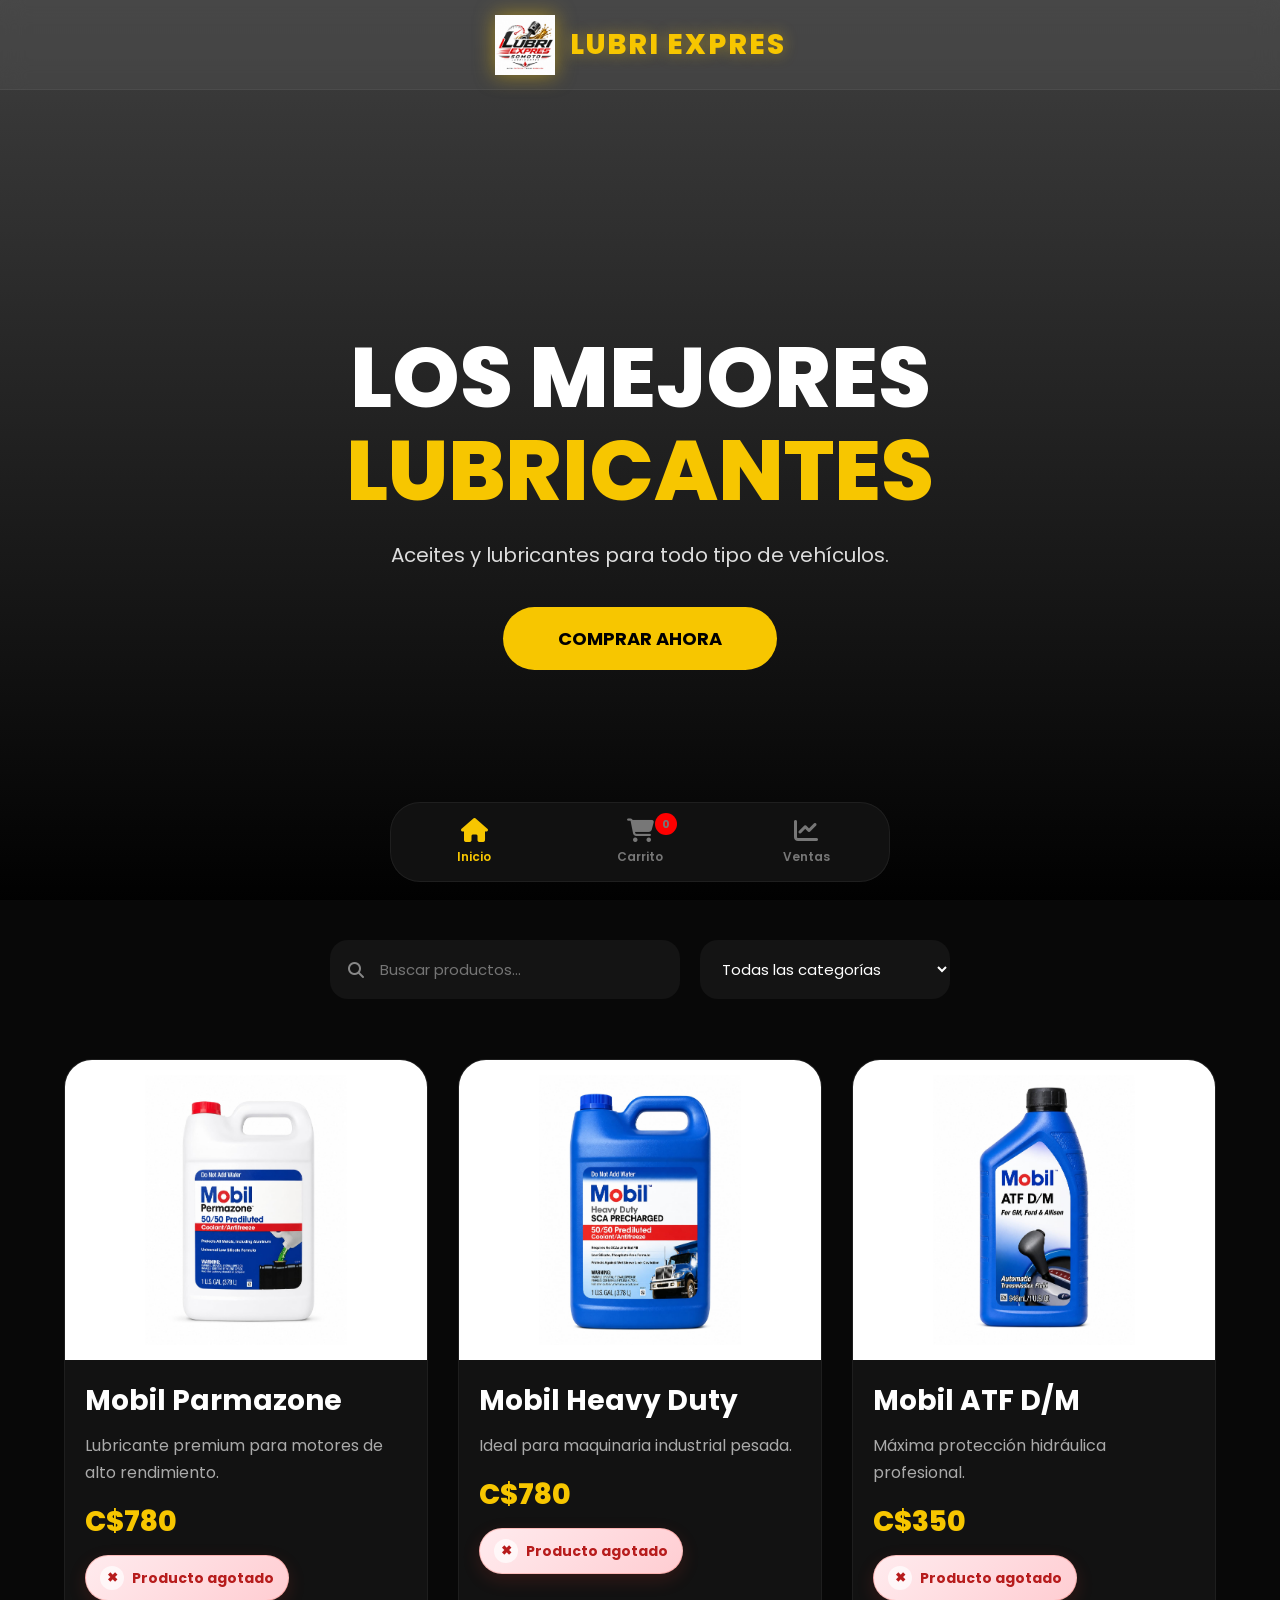
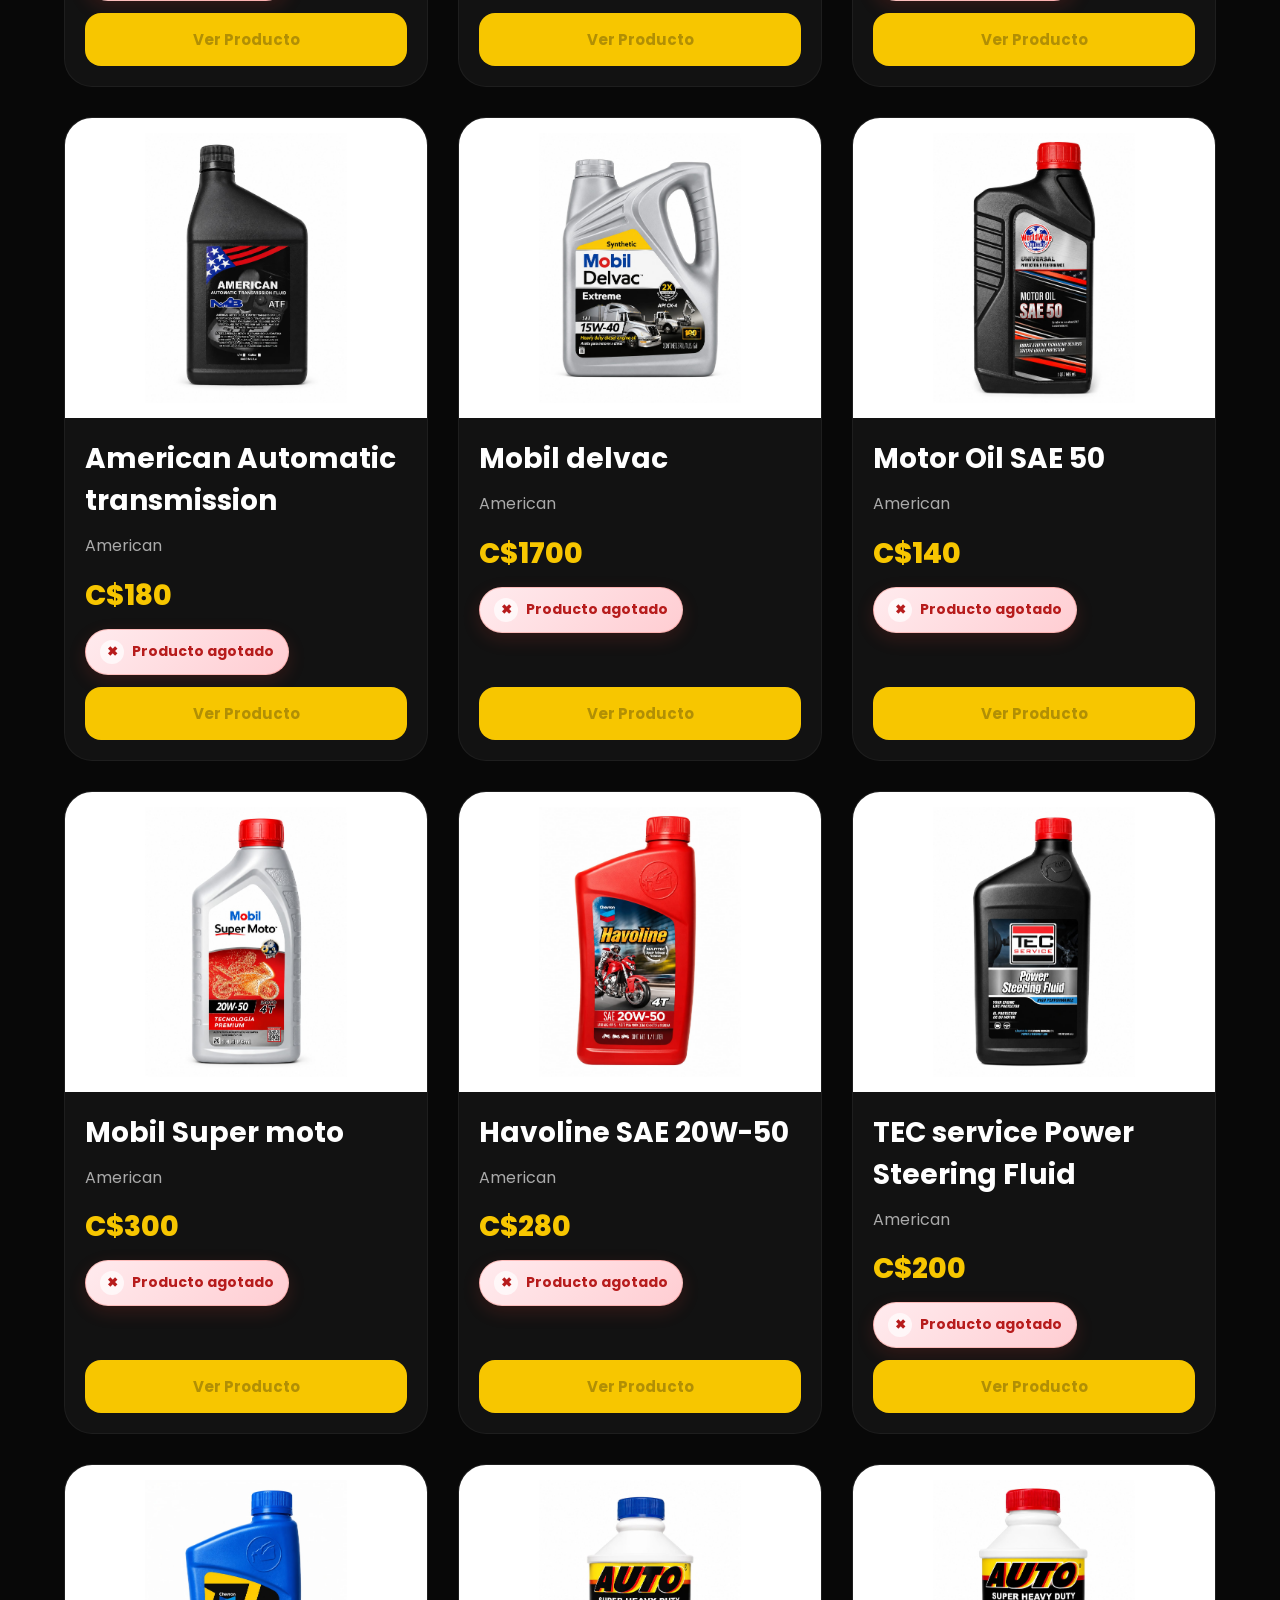
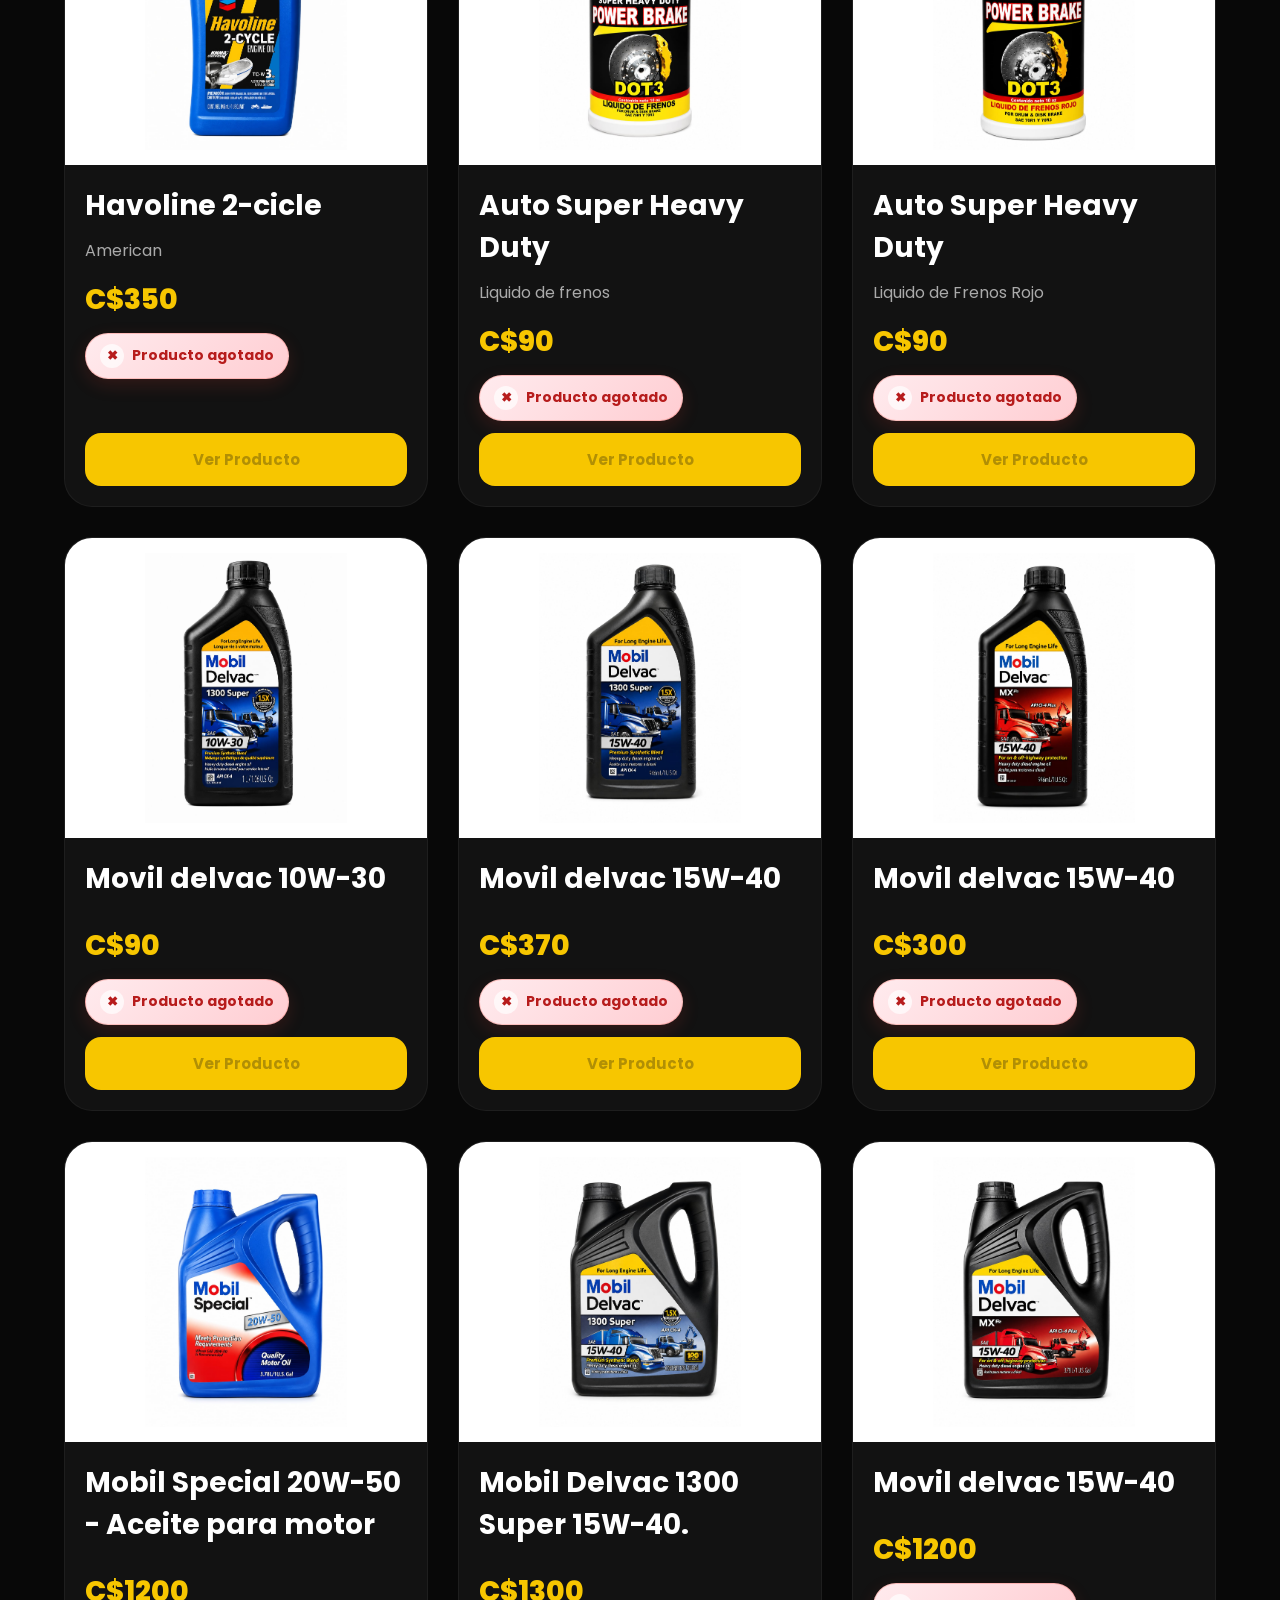
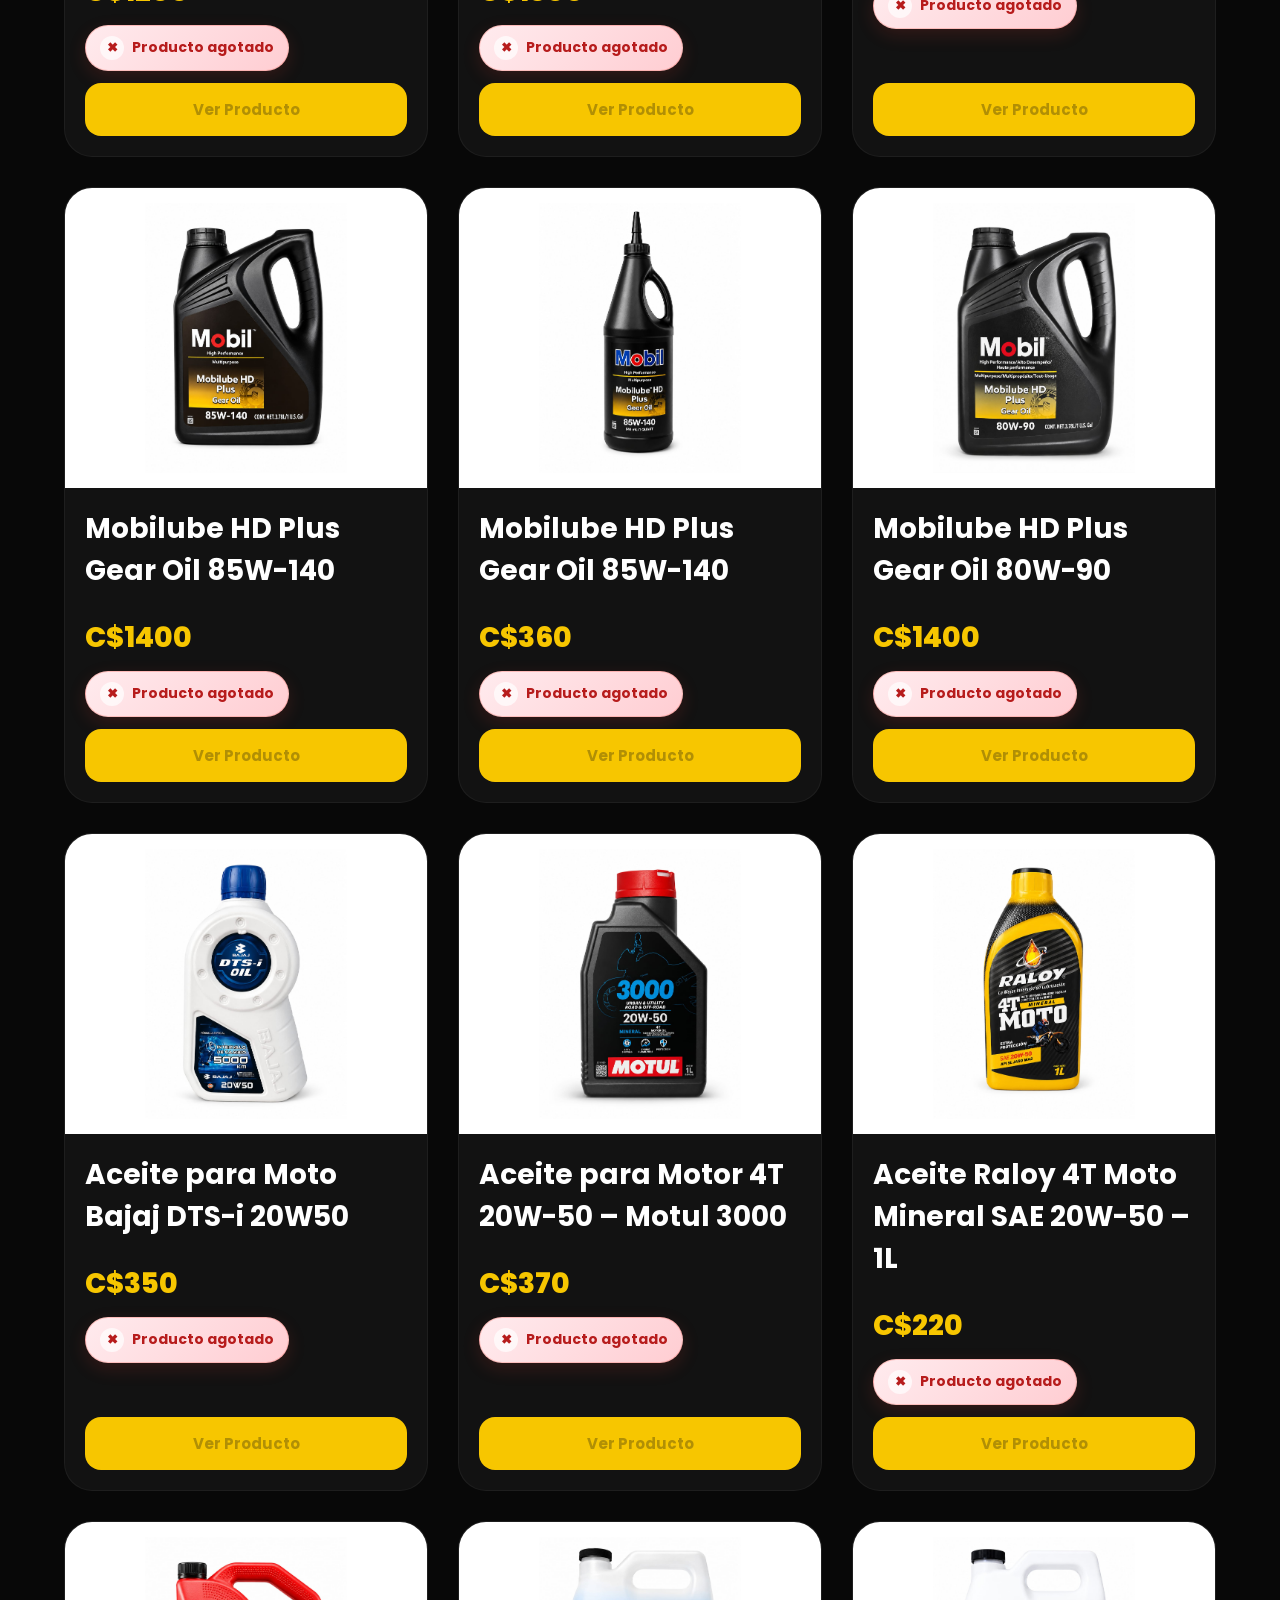
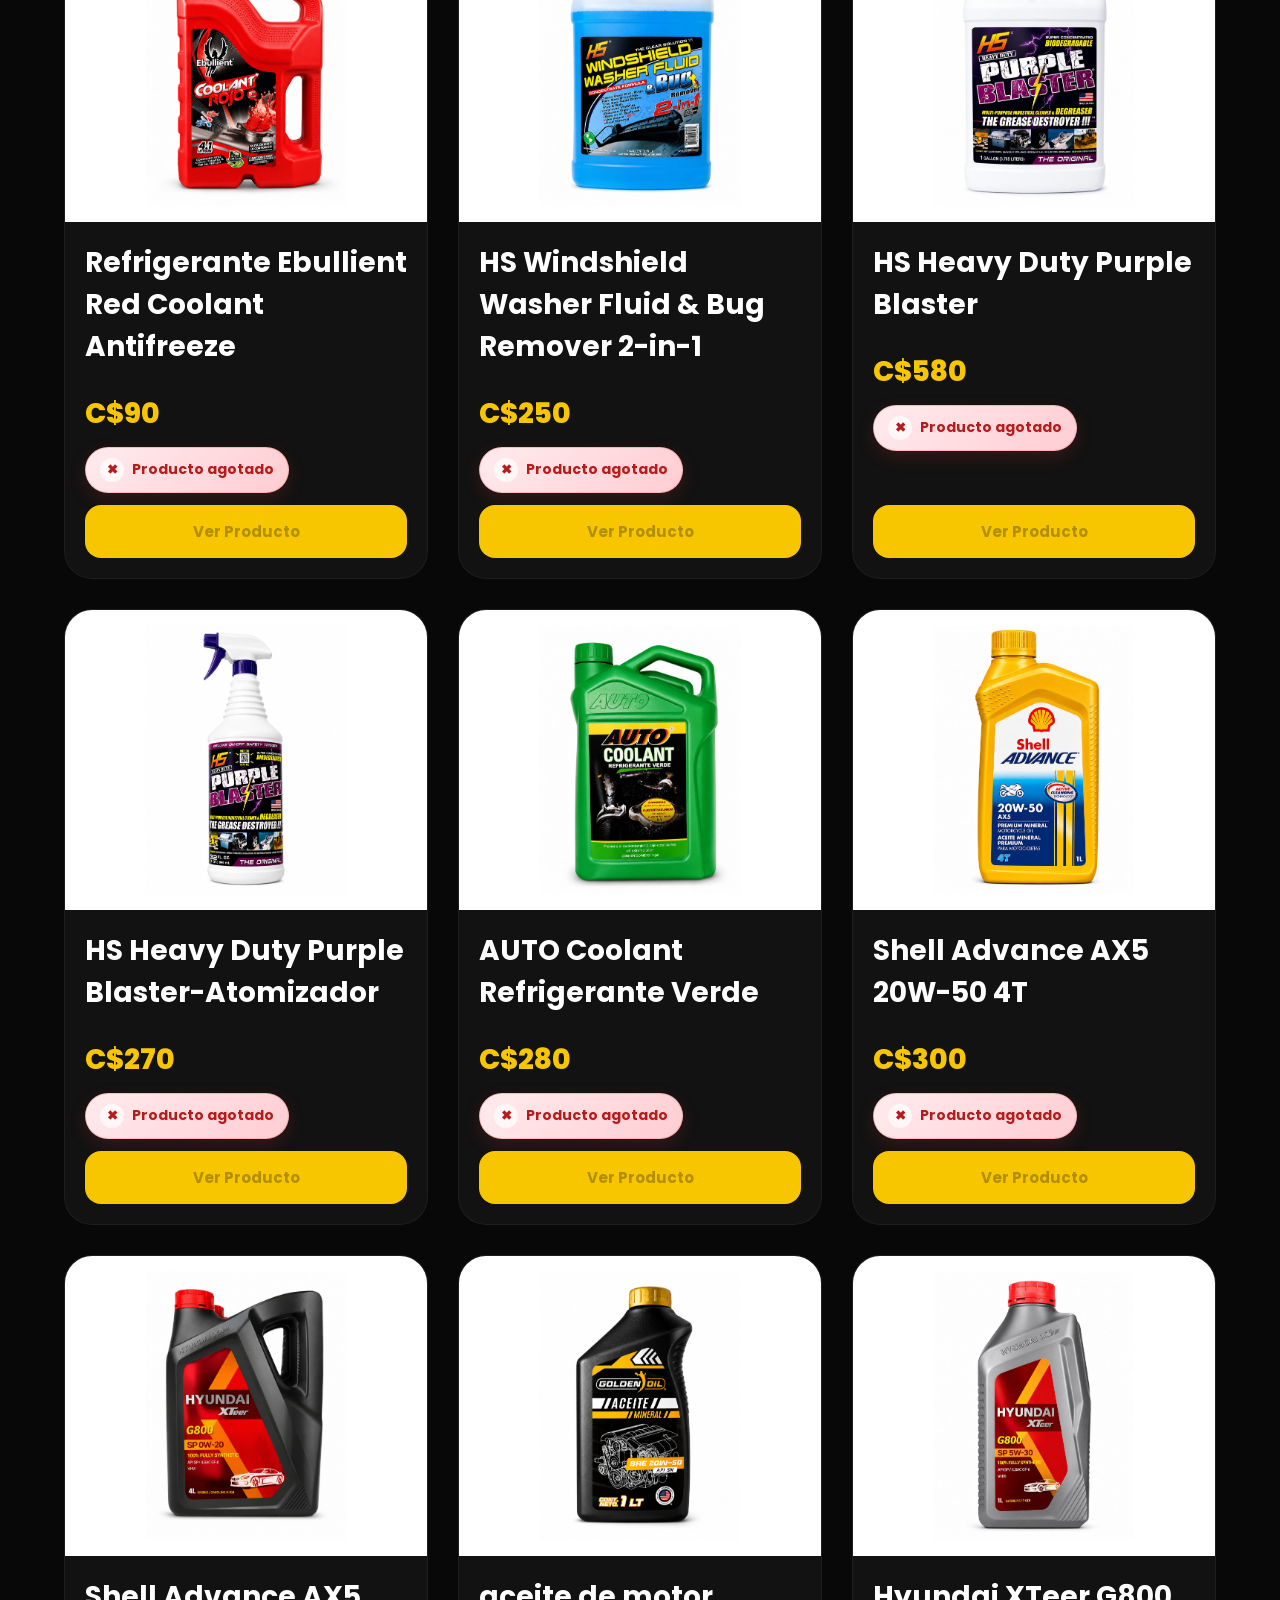
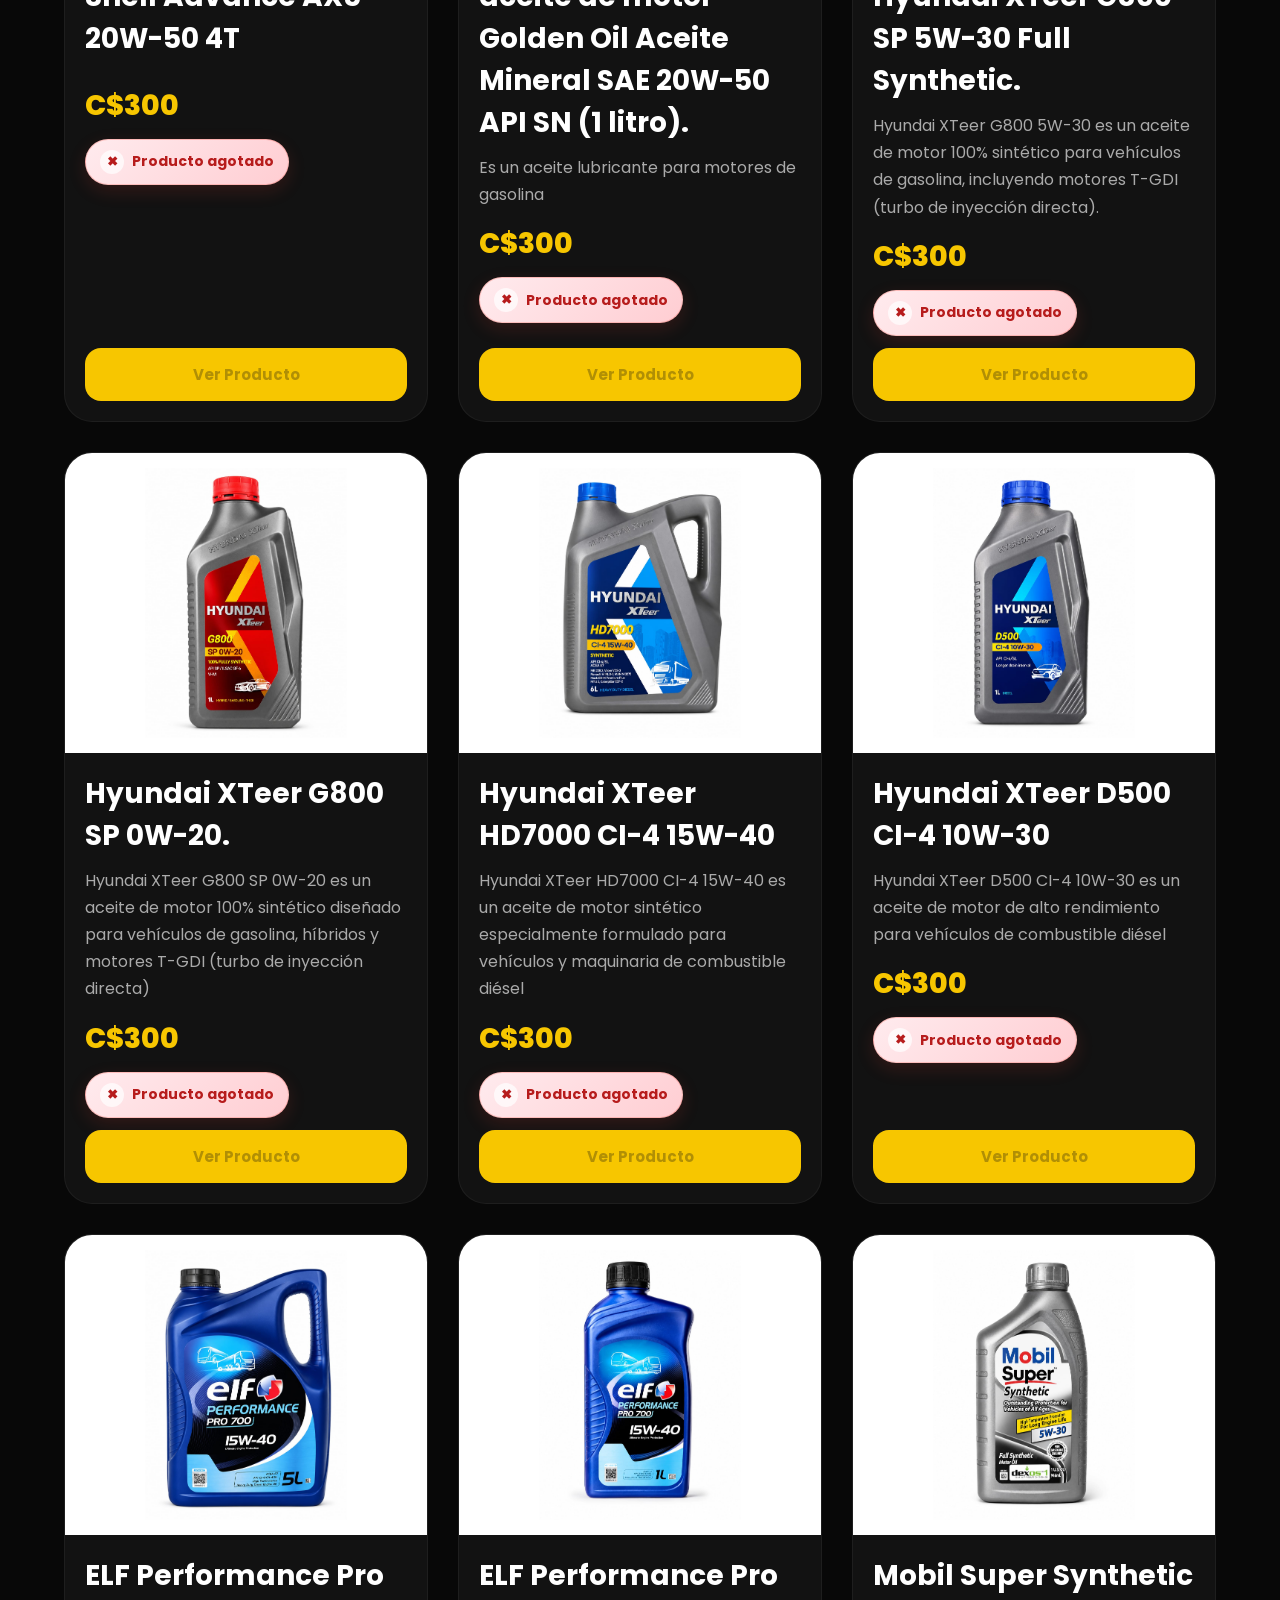
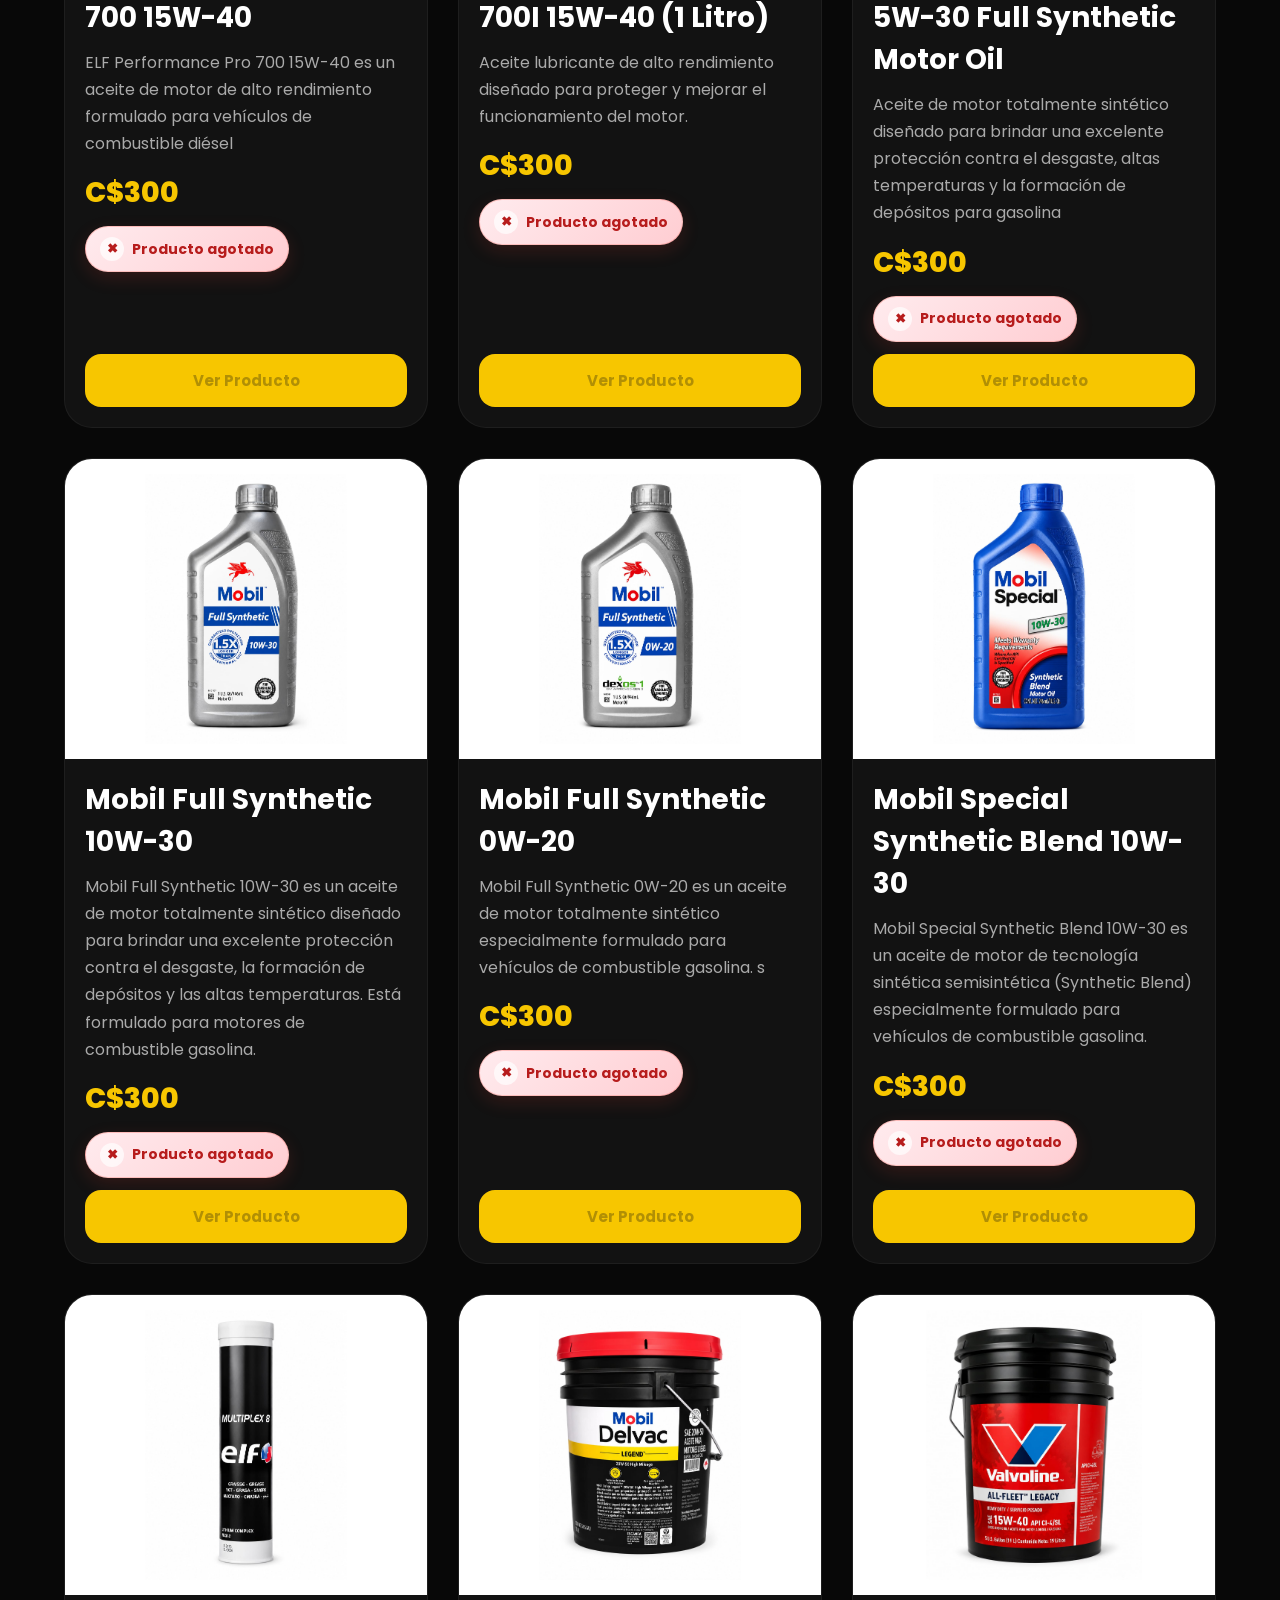
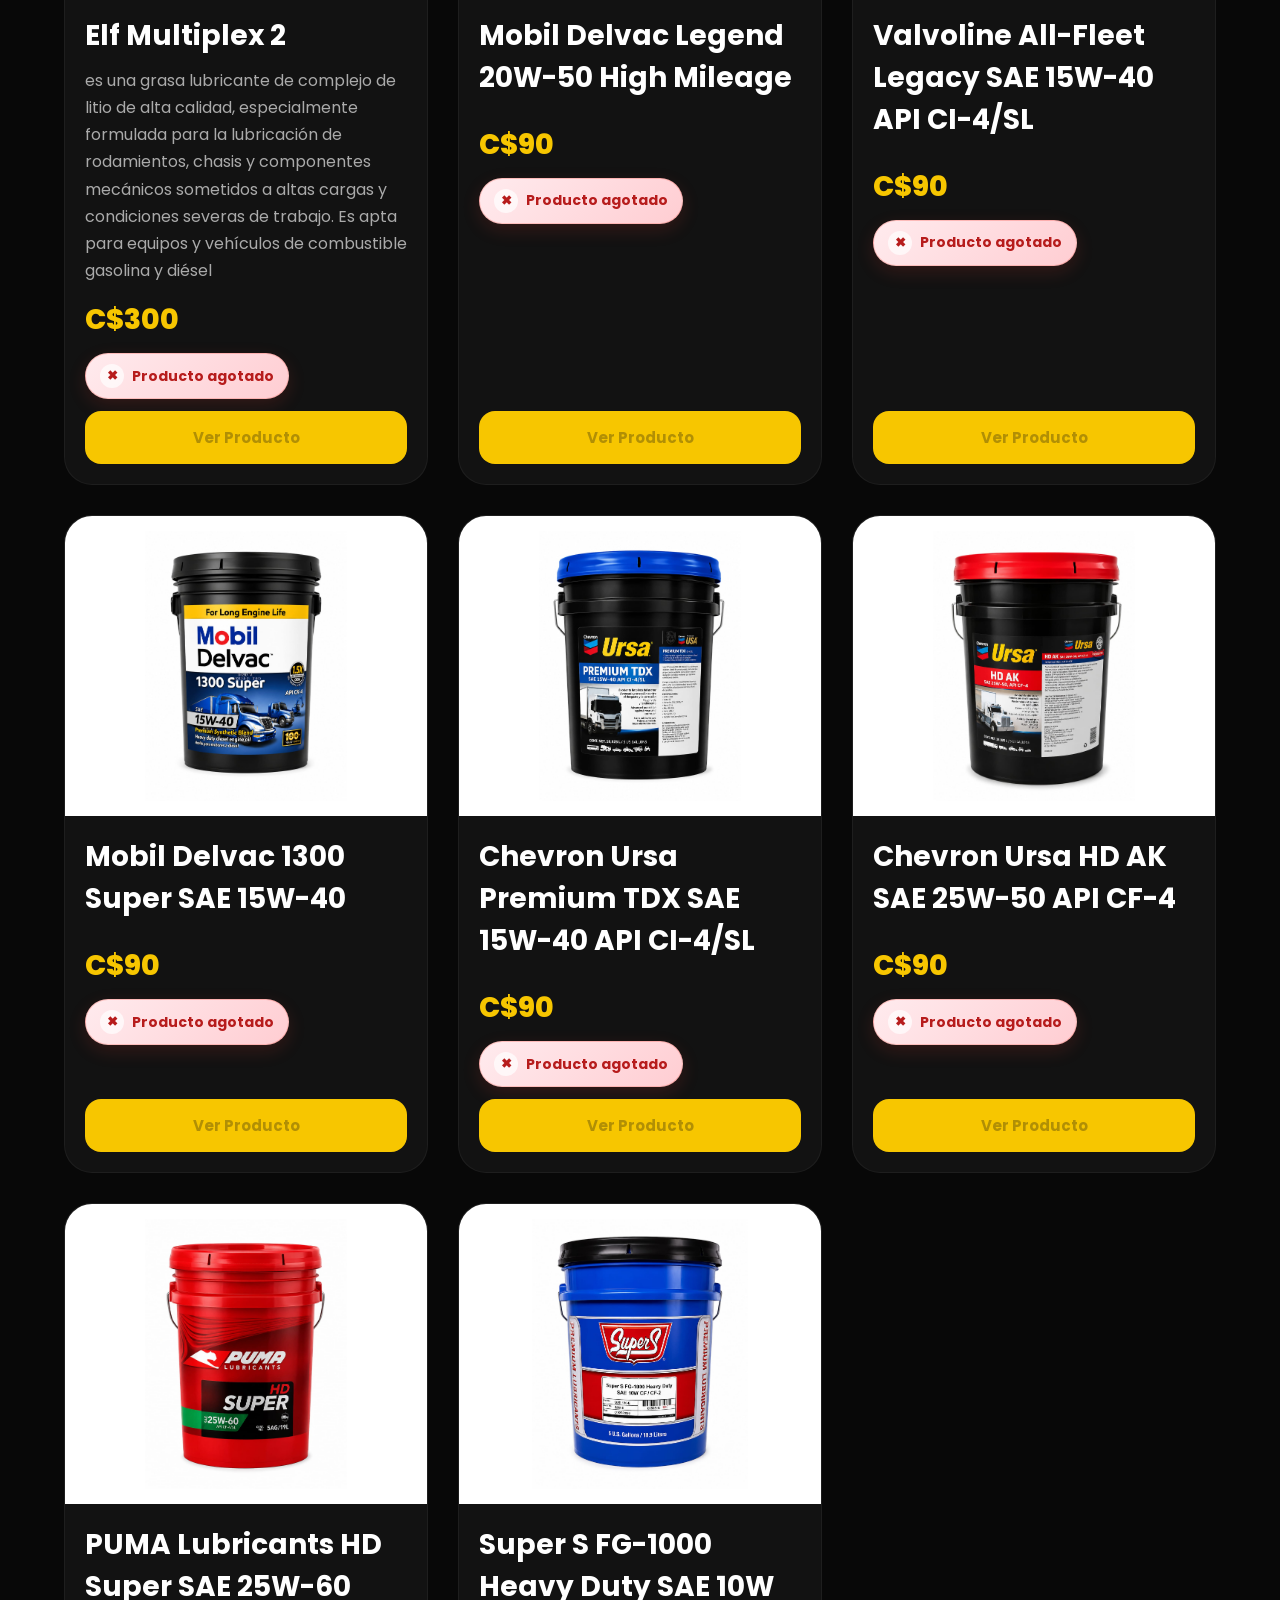
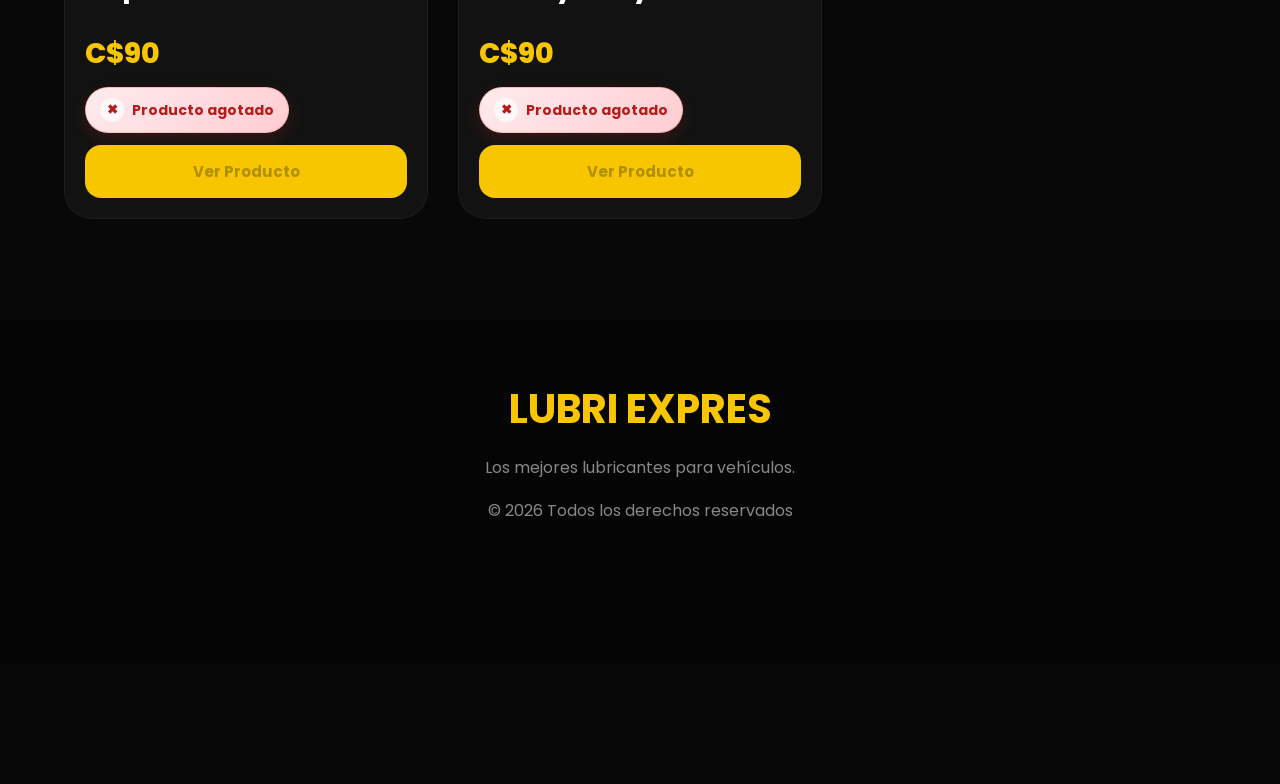
==== commit 38c1b91f: "ya" ====
--- a/index.html
+++ b/index.html
@@ -29,7 +29,34 @@
 </head>
 
 <body>
-
+<!-- LOADER PREMIUM -->
+<div id="loaderScreen">
+
+    <div class="loader-glow"></div>
+
+    <div class="loader-content">
+
+        <div class="loader-logo">
+            <img src="logo.jpeg" alt="LUBRI EXPRES">
+        </div>
+
+        <h1>LUBRI EXPRES</h1>
+
+        <p class="loader-subtitle">
+            Potencia y protección para tu motor
+        </p>
+
+        <div class="loader-bar-container">
+            <div id="loaderBar" class="loader-bar"></div>
+        </div>
+
+        <p id="loaderText" class="loader-text">
+            Cargando catálogo...
+        </p>
+
+    </div>
+
+</div>
 <header class="header">
 
 <div class="logo-container">
@@ -42,19 +69,6 @@
 
 </header>
 
-<div class="inicio" id="inicio">
-
-<h1>LUBRI EXPRES</h1>
-
-<p>
-Potencia y protección para tu motor
-</p>
-
-<button onclick="entrar()">
-ENTRAR
-</button>
-
-</div>
 
 <section class="hero">
 
@@ -136,7 +150,7 @@
 </div>
 
 </div>
-
+<div id="modal-stock"></div>
 <div class="modal-info">
 
 <h2 id="modal-title"></h2>
--- a/style.css
+++ b/style.css
@@ -25,7 +25,213 @@
 background:#f7c600;
 border-radius:20px;
 }
-
+.stock-label{
+margin:12px 0;
+}
+
+.stock-normal{
+display:inline-flex;
+align-items:center;
+gap:8px;
+padding:10px 14px;
+background:linear-gradient(135deg,#e8f5e9,#d7f7df);
+color:#1b5e20;
+font-size:14px;
+font-weight:600;
+border-radius:50px;
+border:1px solid rgba(76,175,80,.25);
+box-shadow:0 4px 12px rgba(76,175,80,.12);
+}
+
+.stock-bajo{
+display:inline-flex;
+align-items:center;
+gap:8px;
+padding:10px 14px;
+background:linear-gradient(135deg,#fff8e1,#ffe0b2);
+color:#e65100;
+font-size:14px;
+font-weight:700;
+border-radius:50px;
+border:1px solid rgba(255,152,0,.25);
+box-shadow:0 6px 18px rgba(255,152,0,.18);
+animation:stockPulse 2s infinite;
+}
+
+.agotado{
+display:inline-flex;
+align-items:center;
+gap:8px;
+padding:10px 14px;
+background:linear-gradient(135deg,#ffebee,#ffcdd2);
+color:#b71c1c;
+font-size:14px;
+font-weight:700;
+border-radius:50px;
+border:1px solid rgba(244,67,54,.25);
+box-shadow:0 6px 18px rgba(244,67,54,.15);
+}
+
+.stock-badge{
+display:inline-flex;
+align-items:center;
+justify-content:center;
+width:24px;
+height:24px;
+border-radius:50%;
+background:rgba(255,255,255,.7);
+font-size:13px;
+}
+
+@keyframes stockPulse{
+
+0%{
+transform:scale(1);
+box-shadow:0 6px 18px rgba(255,152,0,.18);
+}
+
+50%{
+transform:scale(1.04);
+box-shadow:0 10px 24px rgba(255,152,0,.28);
+}
+
+100%{
+transform:scale(1);
+box-shadow:0 6px 18px rgba(255,152,0,.18);
+}
+
+}
+
+/* =========================
+LOADER PREMIUM
+========================= */
+
+#loaderScreen{
+position:fixed;
+top:0;
+left:0;
+width:100%;
+height:100%;
+background:#000;
+display:flex;
+justify-content:center;
+align-items:center;
+z-index:99999;
+overflow:hidden;
+transition:all .6s ease;
+}
+
+.loader-glow{
+position:absolute;
+width:500px;
+height:500px;
+background:rgba(247,198,0,.25);
+filter:blur(150px);
+border-radius:50%;
+animation:pulse 2s infinite;
+}
+
+.loader-content{
+position:relative;
+text-align:center;
+padding:20px;
+}
+
+.loader-logo{
+width:140px;
+height:140px;
+margin:auto;
+border-radius:25px;
+overflow:hidden;
+border:1px solid rgba(255,255,255,.15);
+box-shadow:0 20px 60px rgba(247,198,0,.5);
+animation:floating 3s ease-in-out infinite;
+}
+
+.loader-logo img{
+width:100%;
+height:100%;
+object-fit:cover;
+}
+
+.loader-content h1{
+margin-top:25px;
+font-size:42px;
+font-weight:800;
+background:linear-gradient(
+90deg,
+#f7c600,
+#ff8c00,
+#ffd84d
+);
+-webkit-background-clip:text;
+-webkit-text-fill-color:transparent;
+}
+
+.loader-subtitle{
+color:#aaa;
+margin-top:10px;
+letter-spacing:3px;
+text-transform:uppercase;
+font-size:14px;
+}
+
+.loader-bar-container{
+width:320px;
+max-width:90%;
+height:12px;
+background:#222;
+border-radius:50px;
+overflow:hidden;
+margin:35px auto 0;
+}
+
+.loader-bar{
+height:100%;
+width:0%;
+background:linear-gradient(
+90deg,
+#f7c600,
+#ff9900
+);
+border-radius:50px;
+transition:.3s;
+}
+
+.loader-text{
+margin-top:15px;
+color:#888;
+font-size:12px;
+letter-spacing:2px;
+text-transform:uppercase;
+}
+
+@keyframes pulse{
+0%{
+transform:scale(1);
+opacity:.5;
+}
+50%{
+transform:scale(1.15);
+opacity:1;
+}
+100%{
+transform:scale(1);
+opacity:.5;
+}
+}
+
+@keyframes floating{
+0%{
+transform:translateY(0);
+}
+50%{
+transform:translateY(-10px);
+}
+100%{
+transform:translateY(0);
+}
+}
 /* PANTALLA INICIO */
 
 .inicio{
